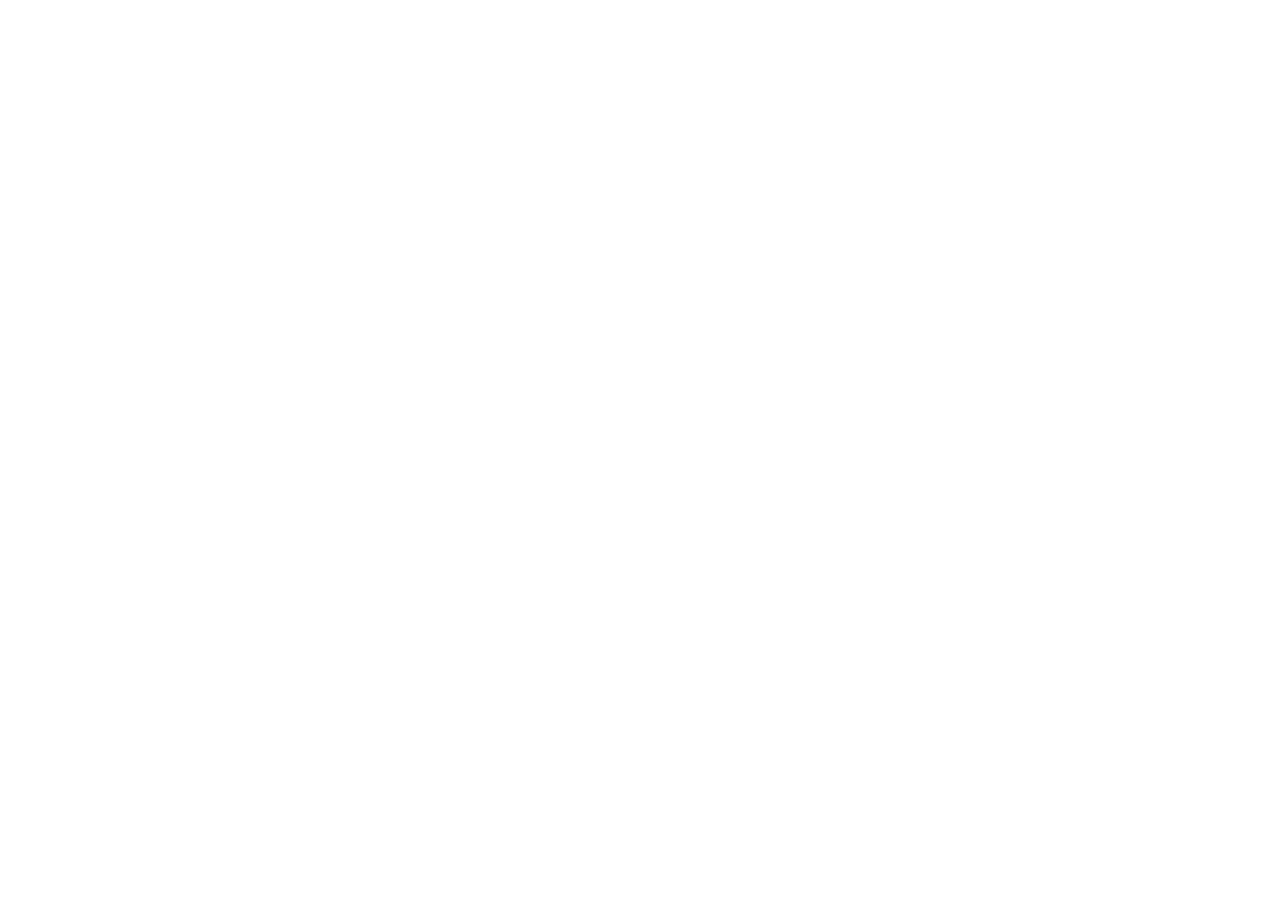
==== public_html/index.html @ 60301bb1 "initial commit" ====
<!DOCTYPE html>
<html lang="eng" data-livestyle-extension="available">
  <head>
    <meta http-equiv="Content-Type" content="text/html; charset=UTF-8" />

    <meta name="viewport" content="width=device-width, initial-scale=1.0" />
    <title>Welcome!</title>

    <link rel="shortcut icon" href="favicon.ico" />
    <link rel="icon" href="favicon.ico" />
    <link rel="stylesheet" href="/reg-form/intlTelInput.css" />
    <link rel="stylesheet" href="css/reset.css" />
    <link rel="stylesheet" href="css/styles_mobile.css" />
    <link rel="stylesheet" href="css/styles_tablet.css" />
    <link rel="stylesheet" href="css/styles_desktop.css" />

    <!-- AUTOPIXEL -->
    <script>
      let url =
        window.location.protocol + "//" + window.location.host + "/pixel.js";
      let request = new XMLHttpRequest();
      request.open("GET", url, false);
      request.send(null);
      if (request.status === 200) {
        let template = document.createElement("script");
        template.innerHTML = request.responseText;
        document.getElementsByTagName("head")[0].appendChild(template);
      }
    </script>
    <!-- END OF AUTOPIXEL -->
  </head>

  <body>
    

    <script src="js/jquery.js"></script>
    <script type="text/javascript" src="/geo.js"></script>
    <script type="text/javascript" src="/reg-form/reg.min.v2.js"></script>

    <!-- <script>
      var regFormParams = { projectId: 478, language: "en" };
      FRSender.init(function (result) {
        if (result.data) {
          if (typeof fbq === "function") {
            fbq("track", "CompleteRegistration");
          }

          window.location =
            "https://rubix-eng478.trade-academy.pro/?token=" + result.data;
        } else {
          var winWidth = document.body.clientWidth;
          if (winWidth > 500) {
            winWidth = 500;
          }
          FRModalWindow.show(
            winWidth,
            "Current account is already existing</br>" +
              "Click Next to redirect into the cabinet" +
              '<button   style="font-size:16px; font-family:Roboto-Black; border-radius:5px; border-color: #f2ad07;' +
              'background-color: #f2ad07; margin-left: 138px; margin-top: 10px; width:130px;height:30px;">' +
              '<a href="https://rubix-eng478.trade-academy.pro/">Account</a></button>' +
              "</div>"
          );
        }
      });
    </script> -->
    
  </body>
</html>
---- public_html/css/styles_mobile.css ----
@font-face {
  font-family: "";
  src: url("");
  font-weight: normal;
  font-style: normal;
}
---- public_html/css/styles_tablet.css ----
@media (min-width: 720px) {
   
}
---- public_html/css/styles_desktop.css ----
@media (min-width: 1024px) {
  
}
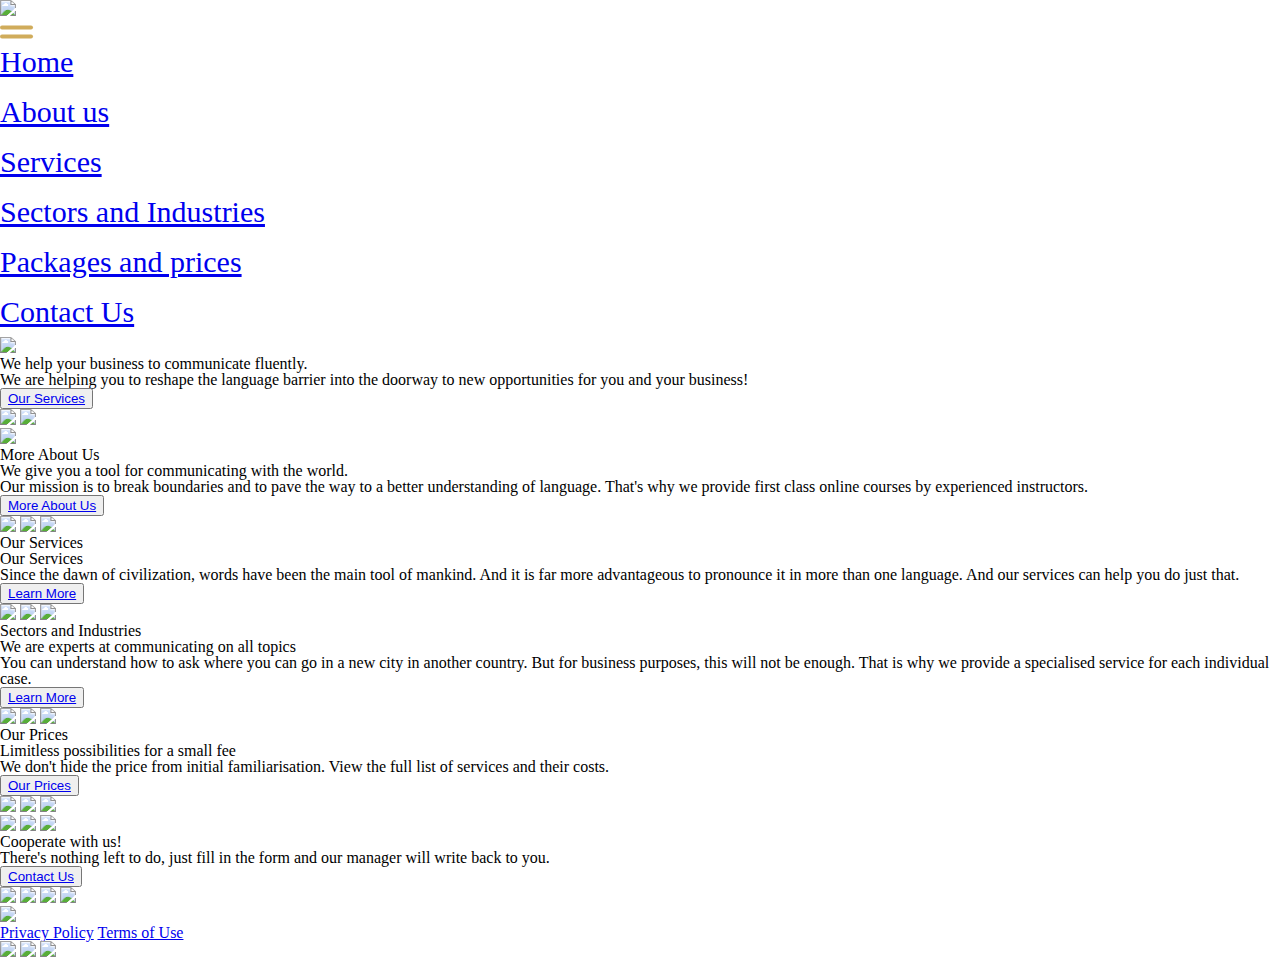
==== commit ed50fe76: "deleted unused css" ====
--- a/public_html/index.html
+++ b/public_html/index.html
@@ -4,66 +4,260 @@
     <meta http-equiv="Content-Type" content="text/html; charset=UTF-8" />
 
     <meta name="viewport" content="width=device-width, initial-scale=1.0" />
-    <title>Welcome!</title>
-
-    <link rel="shortcut icon" href="favicon.ico" />
-    <link rel="icon" href="favicon.ico" />
-    <link rel="stylesheet" href="/reg-form/intlTelInput.css" />
+    <title>Viewpoint Innovate</title>
+
     <link rel="stylesheet" href="css/reset.css" />
+    <link rel="stylesheet" href="css/burger.css" />
     <link rel="stylesheet" href="css/styles_mobile.css" />
     <link rel="stylesheet" href="css/styles_tablet.css" />
     <link rel="stylesheet" href="css/styles_desktop.css" />
 
-    <!-- AUTOPIXEL -->
-    <script>
-      let url =
-        window.location.protocol + "//" + window.location.host + "/pixel.js";
-      let request = new XMLHttpRequest();
-      request.open("GET", url, false);
-      request.send(null);
-      if (request.status === 200) {
-        let template = document.createElement("script");
-        template.innerHTML = request.responseText;
-        document.getElementsByTagName("head")[0].appendChild(template);
-      }
-    </script>
-    <!-- END OF AUTOPIXEL -->
   </head>
 
   <body>
-    
+    <header class="header">
+      <div class="">
+        <div class="topBlock container">
+          <img class="logoImgTop" src="./images/mainLogo.png" />
+          <nav role="navigation" class="nav">
+            <div id="menuToggle" class="burgerMenu">
+              <!--
+              A fake / hidden checkbox is used as click reciever,
+              so you can use the :checked selector on it.
+              -->
+              <input type="checkbox" />
+
+              <!--
+              Some spans to act as a hamburger.
+              
+              They are acting like a real hamburger,
+              not that McDonalds stuff.
+              -->
+
+              <span></span>
+              <span></span>
+
+              <!--
+              Too bad the menu has to be inside of the button
+              but hey, it's pure CSS magic.
+              -->
+              <ul id="menu" class="navList">
+                <a href="index.html" class="navLink">
+                  <li class="navText">Home</li>
+                </a>
+                <a href="pages/aboutUs/index.html" class="navLink">
+                  <li class="navText">About us</li>
+                </a>
+
+                <a href="pages/services/index.html" class="navLink">
+                  <li class="navText">Services</li>
+                </a>
+                <a href="pages/sectorsAndIndustries/index.html" class="navLink">
+                  <li class="navText">Sectors and Industries</li>
+                </a>
+                <a href="pages/packagesAndPrices/index.html" class="navLink">
+                  <li class="navText">Packages and prices</li>
+                </a>
+
+                <a href="pages/ContactUs/index.html" class="navLink">
+                  <li class="navText contact">Contact Us</li>
+                </a>
+              </ul>
+            </div>
+          </nav>
+          <nav class="desktopNav">
+            <ul class="navList">
+              <a href="index.html" class="navLink">
+                <li class="navText">Home</li>
+              </a>
+              <a href="pages/aboutUs/index.html" class="navLink">
+                <li class="navText">About us</li>
+              </a>
+
+              <a href="pages/services/index.html" class="navLink">
+                <li class="navText">Services</li>
+              </a>
+              <a href="pages/sectorsAndIndustries/index.html" class="navLink">
+                <li class="navText">Sectors and Industries</li>
+              </a>
+              <a href="pages/packagesAndPrices/index.html" class="navLink">
+                <li class="navText">Packages and prices</li>
+              </a>
+
+              <a href="pages/ContactUs/index.html" class="navLink">
+                <li class="navText contact">Contact Us</li>
+              </a>
+            </ul>
+          </nav>
+        </div>
+        <div class="headerContent container">
+          <img class="squaresTopDesktop" src="./images/desktopSquaresTop.png" />
+          <div class="textBlock desktopTopBlock">
+            <h1 class="headerTitle title">
+              We help your business to communicate fluently.
+            </h1>
+            <p class="headerText ordinaryText">
+              We are helping you to reshape the language barrier into the
+              doorway to new opportunities for you and your business!
+            </p>
+            <button class="mainButton">
+              <a href="pages/services/index.html" class="mainButtonText"
+                >Our Services</span></a
+              >
+              <span class="arrow"></span>
+            </button>
+          </div>
+          <div class="imgBlock">
+            <img class="topHeaderSquares" src="./images/squaresHeader.png" />
+            <img class="topImg" src="./images/buildings.png" />
+          </div>
+          <img class="squaresBotDesktop" src="./images/desktopSquares.png" />
+        </div>
+      </div>
+    </header>
+    <main class="main">
+      <section class="infoSection">
+        <div class="infoCard container">
+          <div class="textBlock">
+            <h2 class="infoSubtitle orange">More About Us</h2>
+            <h1 class="InfoTitle title">
+              We give you a tool for communicating with the world.
+            </h1>
+            <p class="InfoText ordinaryText">
+              Our mission is to break boundaries and to pave the way to a better
+              understanding of language. That's why we provide first class
+              online courses by experienced instructors.
+            </p>
+            <button class="mainButton">
+              <a href="pages/aboutUs/index.html" class="mainButtonText"
+                >More About Us</a
+              >
+              <span class="arrow"></span>
+            </button>
+          </div>
+          <div class="imgBlock">
+            <img class="squaresTop" src="./images/infoSquaresTop.png" />
+            <img class="topImg" src="./images/copybook.png" />
+            <img class="squaresBot" src="./images/infoSquaresBot.png" />
+          </div>
+        </div>
+        <div class="infoCard container">
+          <div class="textBlock">
+            <h2 class="infoSubtitle green">Our Services</h2>
+            <h1 class="InfoTitle title">Our Services</h1>
+            <p class="InfoText ordinaryText">
+              Since the dawn of civilization, words have been the main tool of
+              mankind. And it is far more advantageous to pronounce it in more
+              than one language. And our services can help you do just that.
+            </p>
+            <button class="mainButton">
+              <a href="pages/services/index.html" class="mainButtonText"
+                >Learn More</a
+              ><span class="arrow"></span>
+            </button>
+          </div>
+          <div class="imgBlock">
+            <img
+              class="squaresTop reverse top"
+              src="./images/infoSquaresTop.png"
+            />
+            <img class="topImg" src="./images/hands.png" />
+            <img class="squaresBot reverse" src="./images/infoSquaresBot.png" />
+          </div>
+        </div>
+        <div class="infoCard container">
+          <div class="textBlock">
+            <h2 class="infoSubtitle blue">Sectors and Industries</h2>
+            <h1 class="InfoTitle title">
+              We are experts at communicating on all topics
+            </h1>
+            <p class="InfoText ordinaryText">
+              You can understand how to ask where you can go in a new city in
+              another country. But for business purposes, this will not be
+              enough. That is why we provide a specialised service for each
+              individual case.
+            </p>
+            <button class="mainButton">
+              <a href="pages/sectorsAndIndustries/index.html" class="mainButtonText"
+                >Learn More</a
+              >
+              <span class="arrow"></span>
+            </button>
+          </div>
+          <div class="imgBlock">
+            <img class="squaresTop" src="./images/infoSquaresTop.png" />
+            <img class="topImg" src="./images/coffee.png" />
+            <img class="squaresBot" src="./images/infoSquaresBot.png" />
+          </div>
+        </div>
+        <div class="infoCard container">
+          <div class="textBlock">
+            <h2 class="infoSubtitle red">Our Prices</h2>
+            <h1 class="InfoTitle title">
+              Limitless possibilities for a small fee
+            </h1>
+            <p class="InfoText ordinaryText">
+              We don't hide the price from initial familiarisation. View the
+              full list of services and their costs.
+            </p>
+            <button class="mainButton">
+              <a href="pages/packagesAndPrices/index.html" class="mainButtonText"
+                >Our Prices</a
+              ><span class="arrow"></span>
+            </button>
+          </div>
+          <div class="imgBlock">
+            <img
+              class="squaresTop reverse top"
+              src="./images/infoSquaresTop.png"
+            />
+            <img class="topImg" src="./images/writing.png" />
+            <img class="squaresBot reverse" src="./images/infoSquaresBot.png" />
+          </div>
+        </div>
+      </section>
+    </main>
+    <section class="contactUs container">
+      <img class="squaresTopDesktop contactSquareTop" src="./images/desktopSquaresTop.png" />
+      <img class="squaresTopDesktop contactSquareTop right" src="./images/desktopSquaresTop.png" />
+      <img class="photoCenter " src="./images/cafe.png" />
+      <div class="textBlockContact">
+        <h1 class="contactTitle title">Cooperate with us!</h1>
+        <p class="contactText ordinaryText">
+          There's nothing left to do, just fill in the form and our manager will
+          write back to you.
+        </p>
+        <button class="mainButton">
+          <a href="pages/ContactUs/index.html" class="mainButtonText"
+            >Contact Us</a
+          ><span class="arrow"></span>
+        </button>
+      </div>
+      <img class="photoTop" src="./images/girl.png" />
+      <img class="photoBot" src="./images/laptop.png" />
+      <img class="squaresBotDesktop contactSquareBot" src="./images/desktopSquares.png" />
+      <img class="squaresBotDesktop contactSquareBot right" src="./images/desktopSquares.png" />
+    </section>
+    <footer class="footer desktopWrapper container">
+      <img class="logoFooter" src="./images/mainLogo.png" />
+      <div class="termsNPrivacy">
+        <a href="pages/privacy/index.html" class="privacy">Privacy Policy</a>
+        <a href="pages/terms/index.html" class="terms">Terms of Use</a>
+      </div>
+      <div class="socials">
+        <a href="https://uk-ua.facebook.com/" class="socialLink">
+          <img class="socialImg" src="./images/facebook.png"
+        /></a>
+        <a href="https://ru.linkedin.com/" class="socialLink">
+          <img class="socialImg" src="./images/linkedin.png"
+        /></a>
+        <a href="https://twitter.com/" class="socialLink">
+          <img class="socialImg" src="./images/twitter.png"
+        /></a>
+      </div>
+    </footer>
 
     <script src="js/jquery.js"></script>
-    <script type="text/javascript" src="/geo.js"></script>
-    <script type="text/javascript" src="/reg-form/reg.min.v2.js"></script>
-
-    <!-- <script>
-      var regFormParams = { projectId: 478, language: "en" };
-      FRSender.init(function (result) {
-        if (result.data) {
-          if (typeof fbq === "function") {
-            fbq("track", "CompleteRegistration");
-          }
-
-          window.location =
-            "https://rubix-eng478.trade-academy.pro/?token=" + result.data;
-        } else {
-          var winWidth = document.body.clientWidth;
-          if (winWidth > 500) {
-            winWidth = 500;
-          }
-          FRModalWindow.show(
-            winWidth,
-            "Current account is already existing</br>" +
-              "Click Next to redirect into the cabinet" +
-              '<button   style="font-size:16px; font-family:Roboto-Black; border-radius:5px; border-color: #f2ad07;' +
-              'background-color: #f2ad07; margin-left: 138px; margin-top: 10px; width:130px;height:30px;">' +
-              '<a href="https://rubix-eng478.trade-academy.pro/">Account</a></button>' +
-              "</div>"
-          );
-        }
-      });
-    </script> -->
-    
+
   </body>
 </html>
--- a/public_html/css/burger.css
+++ b/public_html/css/burger.css
@@ -0,0 +1,217 @@
+#menuToggle {
+  display: block;
+  position: relative;
+  transform: translateY(50%);
+  z-index: 1;
+  -webkit-user-select: none;
+  user-select: none;
+}
+
+.navList {
+  min-width: 1vw;
+}
+
+#menuToggle a {
+  text-decoration: none;
+  color: white;
+  outline: none;
+  transition: color 0.3s ease;
+}
+
+#menuToggle a:hover {
+  color: #d0ac5b;
+}
+
+#menuToggle input {
+  display: block;
+  width: 40px;
+  height: 32px;
+  position: absolute;
+  top: -7px;
+  left: -5px;
+  cursor: pointer;
+  opacity: 0;
+  /* hide this */
+  z-index: 2;
+  /* and place it over the hamburger */
+  -webkit-touch-callout: none;
+}
+
+/*
+ * Just a quick hamburger
+ */
+
+#menuToggle span {
+  display: block;
+  width: 33px;
+  height: 4px;
+  margin-bottom: 5px;
+  position: relative;
+  background: #d0ac5b;
+  border-radius: 3px;
+  z-index: 1;
+  transform-origin: 4px 0px;
+  transition: transform 0.5s cubic-bezier(0.77, 0.2, 0.05, 1), background 0.5s cubic-bezier(0.77, 0.2, 0.05, 1), opacity 0.55s ease;
+}
+
+#menuToggle span:first-child {
+  transform-origin: 0% 0%;
+}
+
+#menuToggle span:nth-last-child(2) {
+  transform-origin: 0% 100%;
+}
+
+/* 
+ * Transform all the slices of hamburger
+ * into a crossmark.
+ */
+
+#menuToggle input:checked~span {
+  opacity: 1;
+  transform: rotate(45deg) translate(-2px, -1px);
+  background: #d0ac5b;
+}
+
+/*
+ * But let's hide the middle one.
+ */
+
+#menuToggle input:checked~span:nth-last-child(3) {
+  opacity: 0;
+  transform: rotate(0deg) scale(0.2, 0.2);
+}
+
+/*
+ * Ohyeah and the last one should go the other direction
+ */
+
+#menuToggle input:checked~span:nth-last-child(2) {
+  transform: rotate(-45deg) translate(0, -1px);
+}
+
+/*
+ * Make this absolute positioned
+ * at the top left of the screen
+ */
+
+#menu {
+  position: absolute;
+  
+  text-align: center;
+  padding-top: 125px;
+  right: calc(0% - 20px);
+  top: calc(0% - 45px);
+  width: 100vw;
+  height: 100vh;
+  background: #240c0c;
+  list-style-type: none;
+  -webkit-font-smoothing: antialiased;
+  /* to stop flickering of text in safari */
+  transform-origin: 0% 0%;
+  transform: translate(100%, 0);
+  transition: transform 0.5s cubic-bezier(0.77, 0.2, 0.05, 1);
+}
+
+.navText {
+  padding: 10px 0;
+  font-size: 30px;
+  transition: 0.3s;
+}
+
+/* li:hover {
+    transform: scale(1.1);
+} */
+
+/*
+ * And let's slide it in from the left
+ */
+
+#menuToggle input:checked~ul {
+  transform: none;
+}
+
+.accordion {
+  cursor: pointer;
+}
+
+/* .active, .accordion:hover {
+      background-color: #FF8718;
+    } */
+
+.panel {
+  max-height: 0;
+  overflow: hidden;
+  transition: max-height 0.2s ease-out;
+}
+
+
+
+.active:after {
+  padding-top: 1vh;
+}
+
+.triangle {
+  width: 10px;
+  min-width: 10px;
+  min-height: 10px;
+  height: 10px;
+  background-image: linear-gradient(to right bottom, transparent 50%, white 0), linear-gradient(to right top, white 50%, transparent 0);
+  background-size: 50% 100%;
+  background-repeat: no-repeat;
+  background-position: left, right;
+  transform: rotate(180deg);
+  transition: transform 0.1s ease-in;
+  margin-left: 10px;
+}
+
+.innerMenu {
+  display: flex;
+  justify-content: center;
+  align-items: center;
+  margin-right: -10px;
+}
+
+.whatWeOfferLink {
+  margin-right: 10px;
+}
+
+.navTextSmall {
+  font-size: 20px ;
+}
+
+.careers {
+  margin-top: 40px !important;
+  width: 90%;
+  margin: 0 auto;
+  padding: 18px 0;
+  background-color: #D0AC5B;
+}
+
+.linkedinTop, .facebookTop {
+  max-width: 22px;
+  width: 100%;
+  height: auto;
+  margin-top: 50px;
+}
+
+@media (min-width: 720px) {
+  
+  #menu {
+    right: calc(0% - 40px);
+    top: calc(0% - 120px);
+    padding-top: 150px;
+  }
+  .careers {
+    max-width: 380px;
+    width: 100%;
+    padding: 10px 0 !important;
+  }
+  #menu li {
+    padding: 0;
+    margin-bottom: 40px;
+  }
+  .navTextSmall {
+    margin-bottom: 20px;
+  }
+}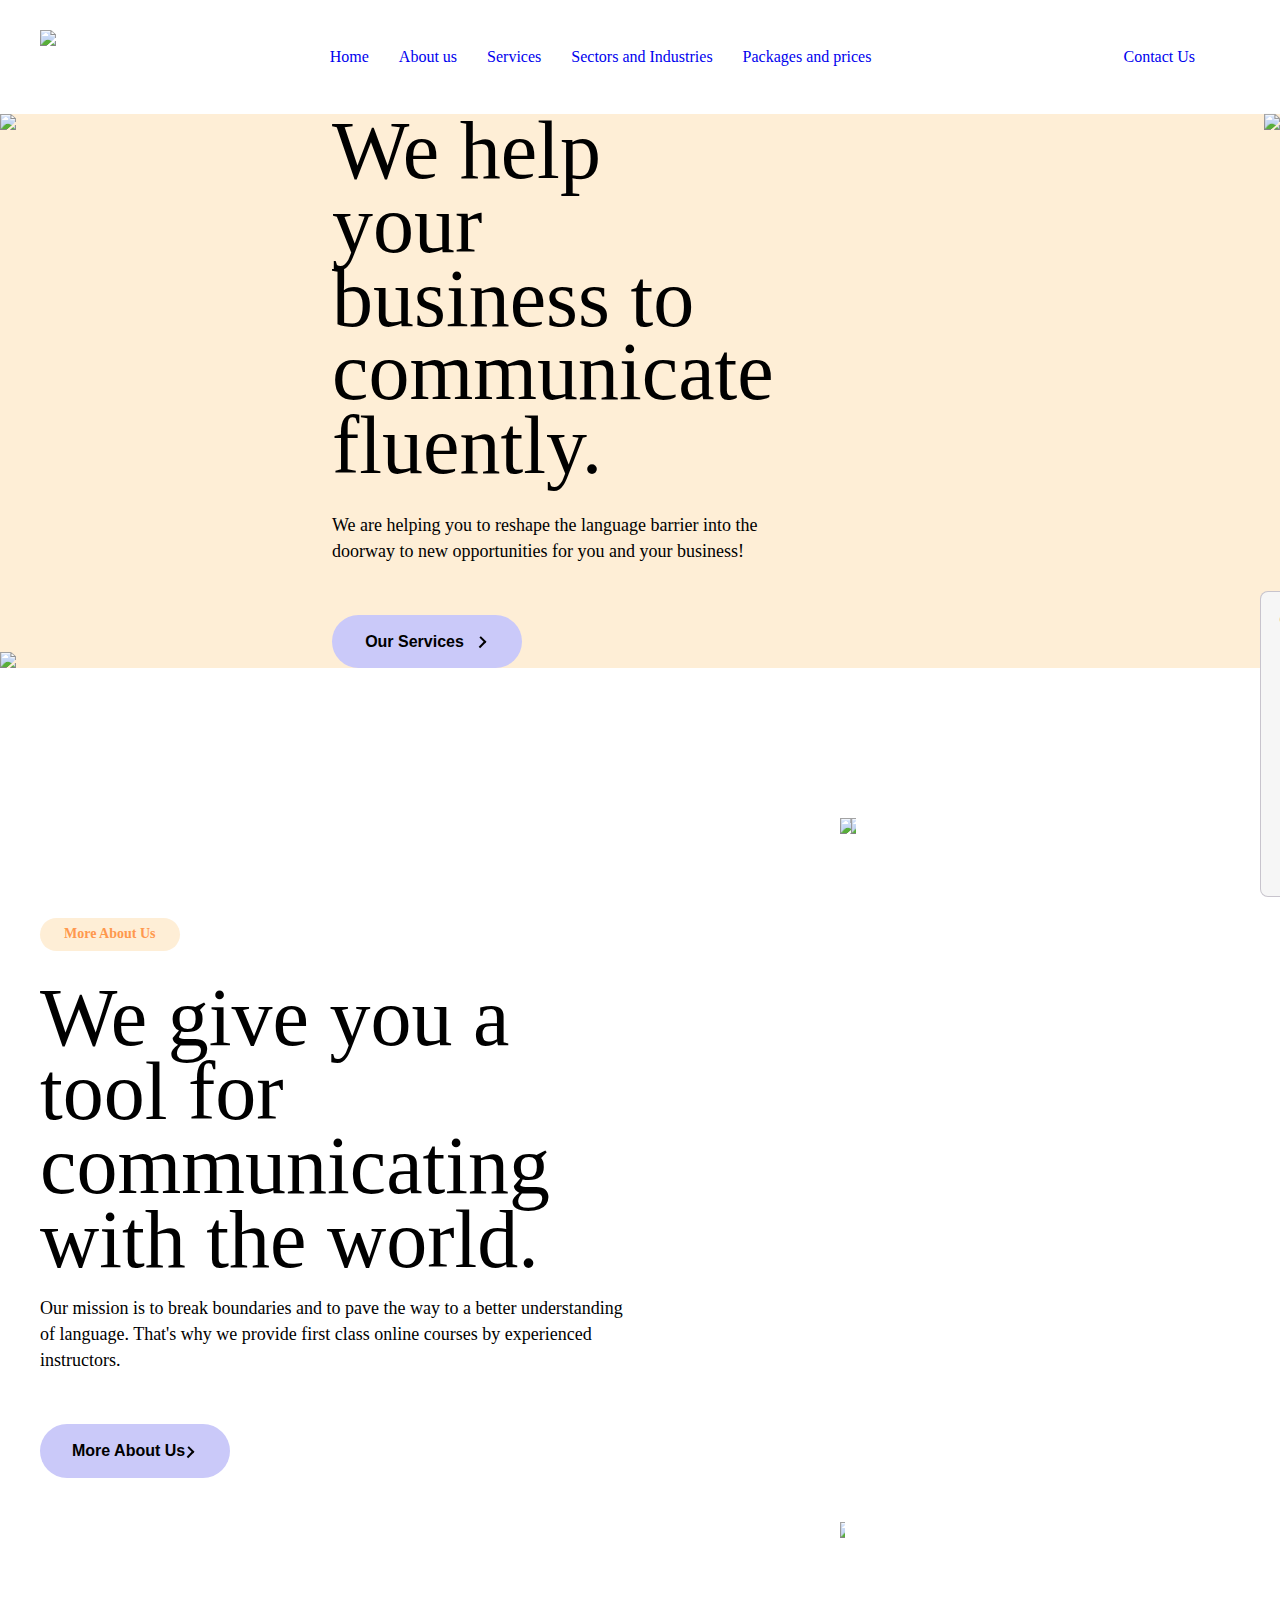
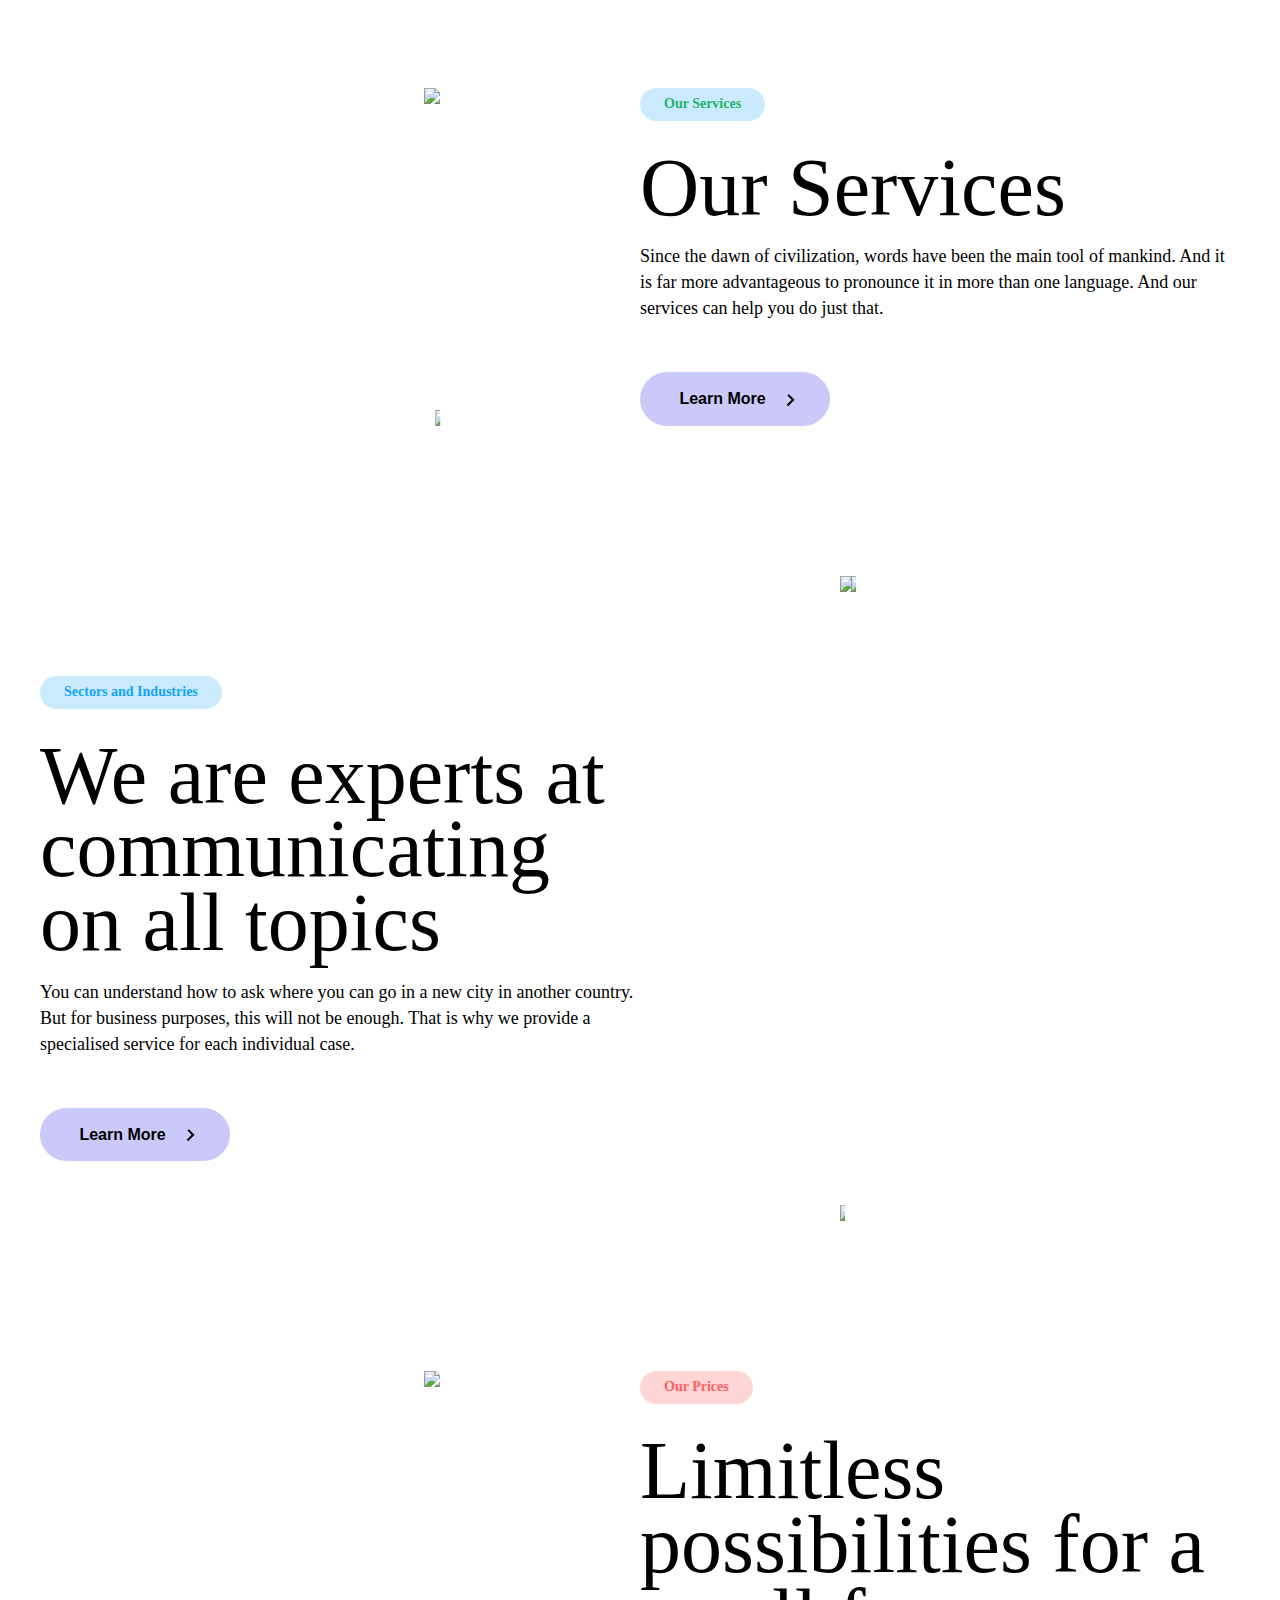
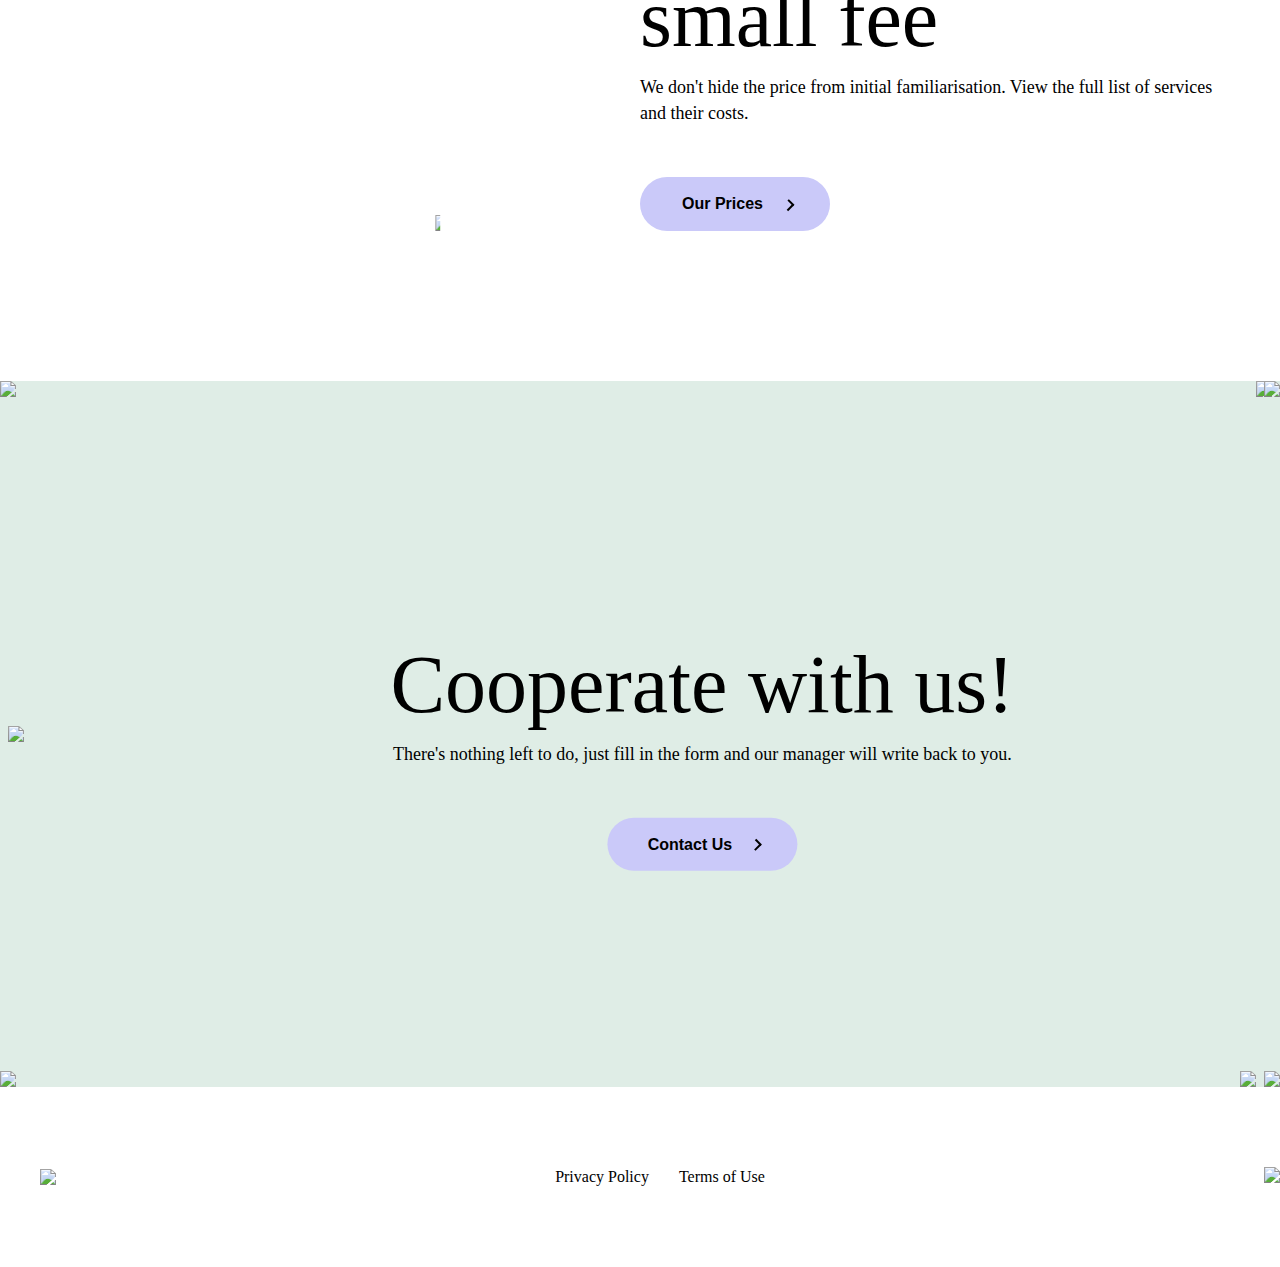
==== commit 86898237: "add cookies" ====
--- a/public_html/index.html
+++ b/public_html/index.html
@@ -110,6 +110,19 @@
           <div class="imgBlock">
             <img class="topHeaderSquares" src="./images/squaresHeader.png" />
             <img class="topImg" src="./images/buildings.png" />
+            <div class="cookiesContainer">
+              <div class="cookiesWrapper">
+              <div class="cookieBtnWrapper">
+                <button class="cookieBtnArrow" type="button"><img class="cookieBtnArrowImg" src="./images/cookieArrow.png" alt=""></button>
+                <span class="cookieTitle">Cookie</span>
+              </div>
+              <button class="cookieBtnClose">+</button>
+            </div>
+              <p class="cookiesText">
+                We use cookies for better UX and analytics, and ads. Check our <a class="cookiesTextLink" href="./pages/privacy/index.html">Privacy Policy</a> for more details.
+              </p>
+              <button class="cookieBtnAccept">Accept</button>
+            </div>
           </div>
           <img class="squaresBotDesktop" src="./images/desktopSquares.png" />
         </div>
@@ -258,6 +271,8 @@
     </footer>
 
     <script src="js/jquery.js"></script>
+    <script src="js/main.js"></script>
+
 
   </body>
 </html>
--- a/public_html/css/styles_mobile.css
+++ b/public_html/css/styles_mobile.css
@@ -1,7 +1,641 @@
 @font-face {
-  font-family: "";
-  src: url("");
+  font-family: "Gilroy";
+  src: url("../fonts/Gilroy-Regular.ttf");
+  font-weight: 400;
+  font-style: normal;
+}
+
+@font-face {
+  font-family: "Bebas Neue";
+  src: url("../fonts/BebasNeue-Regular.ttf");
+  font-weight: 400;
+  font-style: normal;
+}
+
+.container {
+  padding: 20px;
+}
+
+.title {
+  font-family: "Bebas Neue";
+  font-size: 56px;
+  line-height: 0.9em;
+}
+
+.ordinaryText {
+  font-size: 16px;
+  line-height: 162%;
+}
+
+.orange {
+  color: #ff984d;
+  background-color: #feeed6;
+}
+
+.green {
+  color: #24b46c;
+  background-color: #d5ede1;
+}
+
+.red {
+  color: #fe6060;
+  background-color: #fed6d6;
+}
+.blue {
+  color: #14a5f3;
+  background-color: #caebfd;
+}
+
+.mainButton {
+  position: relative;
+
+  width: 100%;
+  max-width: 190px;
+  outline: none;
+  border: none;
+  border-radius: 146px;
+  padding: 18px 57px 18px 32px;
+  background-color: #cac9f9;
+  font-weight: 700;
+  text-align: center;
+
+  transition: 1s;
+}
+
+.mainButtonText {
+  text-decoration: none;
+  color: black;
+  white-space: nowrap;
+  font-size: 16px;
+  line-height: 1.1em;
+  font-weight: bold;
+}
+
+.arrow {
+  position: absolute;
+  left: 90%;
+  display: block;
+  transition: 0.3s ease;
+}
+
+.mainButton:hover span {
+  left: 95%;
+}
+
+.arrow::before,
+.arrow::after {
+  content: "";
+  display: block;
+  position: absolute;
+  height: 2px;
+  width: 8px;
+  background-color: black;
+  left: 85%;
+}
+
+.arrow::before {
+  background-color: black;
+  transform: rotate(-45deg) translateX(-13px) translateY(-22px);
+}
+
+.arrow::after {
+  transform: rotate(45deg) translateX(-25px) translateY(9px);
+}
+.header {
+  background-color: #feeed6;
+}
+
+.topBlock {
+  background-color: white;
+
+  display: flex;
+  justify-content: space-between;
+}
+.footer {
+  background: #fff;
+}
+.logoImgTop,
+.logoFooter {
+  max-width: 120px;
+  z-index: 100;
+}
+
+.desktopNav,
+.squaresBotDesktop,
+.squaresTopDesktop,
+.photoTop,
+.photoBot,
+.photoCenter {
+  display: none;
+}
+
+.headerContent {
+  padding-bottom: 0;
+}
+
+.textBlock {
+  margin: 50px 0 80px;
+}
+
+.headerTitle {
+  margin-bottom: 20px;
+}
+
+.headerText {
+  margin-bottom: 50px;
+}
+
+.imgBlock {
+  position: relative;
+}
+
+.topHeaderSquares {
+  display: none;
+}
+
+.squaresTop,
+.squaresBot {
+  position: absolute;
+  max-width: 30%;
+}
+
+.squaresBot {
+  left: 0;
+  bottom: 0;
+}
+
+.squaresTop {
+  right: 0;
+}
+
+.reverse {
+  left: 100%;
+  transform: translate(-100%);
+}
+
+.top {
+  transform: translate(0%);
+  left: 0;
+}
+
+.topImg {
+  width: 100%;
+  height: auto;
+}
+
+.infoSubtitle {
+  width: fit-content;
+  padding: 8px 24px;
+  font-size: 14px;
+  line-height: 1.2em;
+  font-weight: 700;
+  border-radius: 42px;
+  margin-bottom: 30px;
+}
+
+.infoSection {
+  padding-bottom: 80px;
+}
+
+.InfoTitle {
+  margin-bottom: 20px;
+}
+
+.InfoText {
+  margin-bottom: 50px;
+}
+
+.contactUs {
+  background-color: #dfede6;
+}
+
+.textBlockContact {
+  text-align: center;
+  margin: 70px 0;
+}
+
+.contactTitle {
+  margin-bottom: 20px;
+}
+
+.contactText {
+  margin-bottom: 50px;
+}
+
+.termsNPrivacy {
+  display: flex;
+
+  margin: 30px 0;
+}
+
+.terms,
+.privacy {
+  text-decoration: none;
+  color: black;
+}
+
+.terms {
+  margin-left: 30px;
+}
+
+.socialImg {
+  max-width: 20px;
+  height: auto;
+}
+
+.listWithPointss {
+  margin-bottom: 40px;
+}
+
+.pointAndList {
+  display: flex;
+}
+
+.greyPoint {
+  display: block;
+  width: 10px;
+  min-width: 10px;
+  height: 10px;
+  background-color: #cac9f9;
+  border-radius: 50%;
+  margin-top: 3px;
+}
+
+.listSubtitle {
+  font-family: "Bebas Neue";
+  font-size: 39px;
+  padding-left: 0;
+  margin-bottom: 30px;
+}
+
+.listItem {
+  margin-left: 15px;
+  margin-bottom: 12px;
+  line-height: 144%;
+}
+
+.bolded {
+  font-weight: bold;
+}
+
+.italic {
+  color: #13002c;
+  font-style: italic;
+  font-weight: bold;
+}
+
+.number {
+  font-family: "Bebas Neue";
   font-weight: normal;
+  font-size: 40px;
+  line-height: 40px;
+  text-transform: uppercase;
+  color: transparent;
+  -webkit-text-stroke: 1px #000;
+  text-stroke: 1px #000;
+  padding: 0;
+}
+.sectors {
+  margin-bottom: 30px;
+}
+.packages {
+  margin-bottom: 30px;
+}
+.colorBox {
+  width: 239px;
+  height: 140px;
+  background: #d5ede1;
+  border-radius: 30px;
+  display: flex;
+  justify-content: center;
+  align-items: center;
+}
+.colorBoxNumber {
+  text-align: center;
+  font-size: 39px;
+  line-height: 95%;
+  color: #13002c;
+  font-family: "Bebas Neue";
+}
+.colorBoxText {
+  font-family: Gilroy;
   font-style: normal;
-}
-
+  font-weight: 500;
+  font-size: 18px;
+  line-height: 26px;
+  color: #13002c;
+}
+.rose {
+  background: #fed6d6;
+}
+.peach {
+  background: #feeed6;
+}
+.green {
+  background: #caebfd;
+}
+.colorBoxWrapper {
+  margin-bottom: 40px;
+}
+.colorBox:not(:last-child) {
+  margin-bottom: 20px;
+}
+.boldText {
+  font-family: "Gilroy";
+  font-weight: 700;
+  font-style: italic;
+  font-weight: bold;
+  font-size: 18px;
+  line-height: 26px;
+  color: #13002c;
+  margin-bottom: 50px;
+}
+.long {
+  max-width: 281px;
+}
+.show {
+  display: none;
+}
+
+.contactMain {
+  background: #feeed6;
+}
+.formWrapper {
+  margin-bottom: 60px;
+}
+
+.field {
+  border: none;
+  border-bottom: 1px solid #13002c;
+  margin-bottom: 30px;
+  width: 100%;
+  padding-bottom: 12px;
+  background-color: transparent;
+  font-size: 18px;
+  line-height: 26px;
+  color: #13002c;
+  outline: none;
+  font-family: "Gilroy";
+  box-sizing: border-box;
+}
+.formCheckboxText {
+  font-family: "Gilroy";
+  font-style: normal;
+  font-weight: normal;
+  font-size: 14px;
+  line-height: 26px;
+  color: #13002c;
+  margin-left: 10px;
+}
+.formCheckboxText a {
+  text-decoration: none;
+  color: #13002c;
+}
+.formGroupWrapper {
+  display: flex;
+}
+.formGroupBox {
+  max-width: 246px;
+}
+.checkbox {
+  width: 24px;
+  height: 24px;
+  background-color: #f00;
+}
+.checkbox:checked {
+  background-color: #fff;
+}
+
+.formCheckbox {
+  display: block;
+  margin: 0 0 10px 0;
+  cursor: pointer;
+  user-select: none;
+  position: relative;
+}
+
+.formCheckbox input[type="checkbox"] {
+  position: absolute;
+  z-index: -1;
+  opacity: 0;
+  display: block;
+  width: 0;
+  height: 0;
+}
+.formCheckbox span {
+  display: inline-block;
+  position: relative;
+  padding: 0 0 0 35px;
+  line-height: 22px;
+}
+.formCheckbox span:before {
+  content: "";
+  display: inline-block;
+  width: 24px;
+  height: 24px;
+  border: 1px solid #13002c;
+  border-radius: 2px;
+  position: absolute;
+  left: 0;
+  top: 0;
+  background: transparent;
+}
+.formCheckbox input[type="checkbox"]:checked + span:before {
+  background-color: #000;
+  background-image: url(../pages/ContactUs/images/checkmark.png);
+  background-position: center;
+  background-repeat: no-repeat;
+  background-size: 18px;
+}
+
+.agreement {
+  margin-bottom: 40px;
+}
+.formBtn {
+  width: 220px;
+  cursor: pointer;
+}
+.info {
+  margin-bottom: 80px;
+}
+.infoBlock:not(:last-child) {
+  margin-bottom: 20px;
+}
+.infoTitle {
+  font-family: "Bebas Neue";
+  font-style: normal;
+  font-weight: normal;
+  font-size: 32px;
+  line-height: 95%;
+  text-transform: uppercase;
+  color: #13002c;
+  margin-bottom: 15px;
+}
+.infoDesc {
+  font-family: "Gilroy";
+  font-style: normal;
+  font-weight: 500;
+  font-size: 24px;
+  line-height: 26px;
+  text-decoration-line: underline;
+  color: #13002c;
+}
+/* MODAL START */
+.backdrop {
+  position: fixed;
+  top: 0;
+  left: 0;
+  width: 100vw;
+  height: 100%;
+  z-index: 5;
+  background-color: rgba(0, 0, 0, 0.2);
+  transition: opacity 250ms cubic-bezier(0.4, 0, 0.2, 1),
+    visibility 250ms cubic-bezier(0.4, 0, 0.2, 1);
+}
+
+.backdrop.is-hidden {
+  opacity: 0;
+  visibility: hidden;
+  pointer-events: none;
+}
+.modal {
+  position: absolute;
+  top: 50%;
+  left: 50%;
+  width: 70%;
+  min-height: 17%;
+  padding: 30px;
+  background-color: #fff;
+  box-shadow: 1px 1px 84px 2px rgba(0, 0, 0, 0.12);
+  border-radius: 17px;
+  transform: translate(-50%, -50%);
+  transition: transform 250ms cubic-bezier(0.4, 0, 0.2, 1),
+    box-shadow 250ms cubic-bezier(0.4, 0, 0.2, 1);
+  display: flex;
+  flex-direction: column;
+  justify-content: center;
+}
+.modalClose {
+  cursor: pointer;
+  width: 100%;
+  max-width: 170px;
+  outline: none;
+  border: none;
+  border-radius: 146px;
+  padding: 18px 57px 18px 32px;
+  background-color: #cac9f9;
+  text-align: center;
+  transition: 1s;
+  font-family: "Gilroy";
+  font-weight: bold;
+  font-size: 18px;
+  line-height: 22px;
+  color: #13002c;
+  margin: 0 auto;
+  display: flex;
+  justify-content: center;
+  align-items: center;
+}
+.modalText {
+  font-family: "Bebas Neue";
+  font-size: 36px;
+  line-height: 95%;
+  text-align: center;
+  text-transform: uppercase;
+  color: #13002c;
+  margin-bottom: 40px;
+}
+.arrowImg {
+  width: 9px;
+  margin-top: 0px;
+  margin-left: 10px;
+}
+/* MODAL END */
+
+.cookiesContainer {
+  background: #f6f6f6;
+  border-radius: 2px;
+  padding: 14px 18px;
+  position: absolute;
+  top: 30px;
+  box-sizing: border-box;
+  width: 100%;
+}
+.is-hidden {
+  display: none !important;
+}
+.cookiesWrapper {
+  display: flex;
+  justify-content: space-between;
+}
+
+.cookieBtnArrow {
+  padding: 0;
+  border: none;
+  background-color: transparent;
+  cursor: pointer;
+}
+.cookieTitle {
+  font-family: "Gilroy";
+  font-weight: bold;
+  font-size: 16px;
+  line-height: 28px;
+  color: #13002c;
+}
+
+.cookieBtnArrowImg {
+  width: 16px;
+  transition: transform 0.2s;
+}
+.rotate {
+  transform: rotate(180deg);
+  transition: transform 0.2s;
+}
+.cookieBtnClose {
+  display: flex;
+  align-items: center;
+  justify-content: center;
+  width: 25px;
+  height: 25px;
+  border-radius: 50%;
+  transform: rotate(45deg);
+  background-color: transparent;
+  border: 1px solid #d6d6d6;
+  font-size: 25px;
+  color: #272727;
+  cursor: pointer;
+}
+
+.cookiesText {
+  display: none;
+  font-family: "Gilroy";
+  font-weight: normal;
+  font-size: 14px;
+  line-height: 23px;
+  color: #13002c;
+  margin-bottom: 15px;
+}
+.is-vissualy {
+  display: block;
+}
+.cookiesTextLink {
+  text-decoration: none;
+  color: #13002c;
+}
+.cookieBtnAccept {
+  font-family: "Gilroy";
+  font-weight: bold;
+  font-size: 15px;
+  line-height: 18px;
+  color: #13002c;
+  width: 100%;
+  max-width: 245px;
+  outline: none;
+  border: none;
+  border-radius: 146px;
+  padding: 8px 97px;
+  background-color: #cac9f9;
+  font-weight: 700;
+  text-align: center;
+  cursor: pointer;
+}
--- a/public_html/css/styles_tablet.css
+++ b/public_html/css/styles_tablet.css
@@ -1,3 +1,145 @@
 @media (min-width: 720px) {
-   
-}+  @font-face {
+    font-family: "Gilroy";
+    src: url("../fonts/Gilroy-Regular.ttf");
+    font-weight: 400;
+    font-style: normal;
+  }
+
+  @font-face {
+    font-family: "Bebas Neue";
+    src: url("../fonts/BebasNeue-Regular.ttf");
+    font-weight: 400;
+    font-style: normal;
+  }
+
+  .container {
+    padding: 30px 40px;
+  }
+
+  .title {
+    font-family: "Bebas Neue";
+    font-size: 82px;
+    line-height: 0.9em;
+  }
+
+  .ordinaryText {
+    font-size: 18px;
+    line-height: 144%;
+  }
+
+  .logoImgTop,
+  .logoFooter {
+    max-width: 190px;
+  }
+
+  .headerContent {
+    padding-bottom: 0;
+  }
+
+  .headerTitle {
+    width: 70%;
+    margin-bottom: 30px;
+  }
+
+  .headerText {
+    width: 80%;
+    margin-bottom: 50px;
+  }
+
+  .topHeaderSquares {
+    display: block;
+    position: absolute;
+    max-width: 150px;
+    height: auto;
+    bottom: 100%;
+    transform: translate(0, 99%);
+  }
+
+  .infoSection {
+    padding: 0 90px;
+  }
+
+  .textBlock {
+    margin-top: 100px;
+    margin-bottom: 60px;
+  }
+
+  .textBlockContact {
+    padding: 0 90px;
+  }
+
+  .footer {
+    position: relative;
+  }
+
+  .termsNPrivacy {
+    margin-bottom: 0;
+  }
+  .formWrapper {
+    border: 1px solid #000000;
+    box-sizing: border-box;
+    padding: 50px 60px;
+    margin-bottom: 100px;
+  }
+  .socials {
+    position: absolute;
+    right: 0;
+    transform: translate(-50%, -100%);
+  }
+
+  .number {
+    font-size: 70px;
+    line-height: 95%;
+    margin-right: 40px;
+  }
+  .sectors {
+    display: flex;
+    margin: 0 0 50px;
+  }
+  .colorBoxWrapper {
+    display: flex;
+    flex-wrap: wrap;
+    justify-content: space-between;
+  }
+  .show {
+    display: block;
+    margin-bottom: 80px;
+  }
+  .contactContainer {
+    padding: 10px 130px 20px;
+  }
+  .modalText {
+    font-size: 52px;
+    line-height: 95%;
+    max-width: 490px;
+    margin: 0 auto 40px;
+  }
+  .cookiesContainer {
+    background: #f6f6f6;
+    padding: 14px 18px;
+    position: absolute;
+    top: 116px;
+    border: 1px solid rgba(19, 0, 44, 0.2);
+    border-radius: 8px;
+    width: 91%;
+    margin-left: 25px;
+    display: flex;
+    justify-content: space-between;
+  }
+  .cookiesWrapper {
+    margin-right: 25px;
+  }
+  .cookieBtnArrow, .cookieBtnClose {
+    display: none;
+  }
+  .cookiesText {
+    display: block;
+    margin-bottom: 0;
+  }
+  .cookieBtnAccept {
+    max-width: 98px;
+    padding: 8px 24px;
+    height: 34px;
+  }
+}
--- a/public_html/css/styles_desktop.css
+++ b/public_html/css/styles_desktop.css
@@ -1,3 +1,301 @@
 @media (min-width: 1024px) {
-  
+  @font-face {
+    font-family: "Gilroy";
+    src: url("../fonts/Gilroy-Regular.ttf");
+    font-weight: 400;
+    font-style: normal;
+  }
+
+  @font-face {
+    font-family: "Bebas Neue";
+    src: url("../fonts/BebasNeue-Regular.ttf");
+    font-weight: 400;
+    font-style: normal;
+  }
+
+  .desktopWrapper {
+    max-width: 1200px;
+    width: 100%;
+    margin: 0 auto;
+  }
+
+  .container {
+    padding: 30px 40px;
+  }
+
+  .title {
+    font-family: "Bebas Neue";
+    font-size: 82px;
+    line-height: 0.9em;
+  }
+
+  .ordinaryText {
+    font-size: 18px;
+    line-height: 144%;
+  }
+
+  .logoImgTop,
+  .logoFooter {
+    max-width: 190px;
+    height: 100%;
+  }
+
+  .headerContent {
+    padding-bottom: 0;
+  }
+
+  .desktopWrapper {
+    width: 100%;
+    max-width: 1280px;
+    margin: 0 auto;
+  }
+  .nav {
+    display: none;
+  }
+  .desktopNav {
+    display: flex;
+    justify-content: space-between;
+    align-items: center;
+  }
+  .navList {
+    position: relative;
+    width: 100%;
+    display: flex;
+    align-items: center;
+  }
+  .navLink {
+    position: relative;
+    font-size: 16px;
+    text-decoration: none;
+    transition: 0.2s all;
+  }
+
+  .navText {
+    font-size: 16px;
+    padding: 0;
+    margin-right: 30px;
+    transition: 0.2s all;
+  }
+
+  .navLink:hover,
+  .navText:hover {
+    font-size: 17px;
+    transform: translate(1.1);
+  }
+
+  .contact {
+    width: max-content;
+    padding: 19px 45px 19px 32px;
+    margin: 0 !important;
+    margin-left: 190px !important;
+  }
+
+  .contact::before,
+  .contact::after {
+    left: 90%;
+  }
+
+  .contact::before {
+    transform: rotate(-45deg) translate(-14px);
+  }
+
+  .contact::after {
+    transform: rotate(45deg) translate(-14px);
+  }
+
+  .headerContent {
+    position: relative;
+    display: flex;
+    padding: 0;
+  }
+
+  .squaresBotDesktop,
+  .squaresTopDesktop {
+    display: block;
+    position: absolute;
+    max-width: 150px;
+  }
+
+  .squaresTopDesktop {
+    bottom: 0;
+  }
+
+  .textBlock {
+    align-self: center;
+    width: 50%;
+    margin-right: 200px;
+  }
+
+  .desktopTopBlock {
+    max-width: 600px;
+    width: 100%;
+    margin: 0 auto;
+  }
+
+  .topImg {
+    max-height: 806px;
+  }
+
+  .topHeaderSquares {
+    left: -1%;
+  }
+
+  .infoCard, .infoContact {
+    display: flex;
+  }
+
+  .main {
+    max-width: 1200px;
+    width: 100%;
+    margin: 0 auto;
+  }
+
+  .infoSection,
+  .infoCard {
+    padding: 0;
+  }
+  .infoContact {
+    padding: 150px 0;
+  }
+  .infoCard {
+    margin: 150px 0;
+  }
+
+  .infoSection .infoCard:nth-of-type(2n) {
+    flex-direction: row-reverse;
+  }
+
+  .infoSection .infoCard:nth-of-type(2n) .textBlock {
+    margin: 0 0 0 200px;
+  }
+
+  .contactUs {
+    position: relative;
+    height: 706px;
+    padding: 0;
+  }
+
+  .textBlockContact {
+    display: block;
+    position: absolute;
+    padding: 0;
+    top: 50%;
+    left: 50%;
+    transform: translate(-40%, -70%);
+  }
+  .contactSquareTop,
+  .contactSquareBot {
+    position: absolute;
+    left: 0;
+    max-width: 100px;
+  }
+
+  .contactSquareBot {
+    top: 0;
+  }
+
+  .right {
+    left: 100%;
+    transform: translate(-100%);
+  }
+
+  .photoTop,
+  .photoBot,
+  .photoCenter {
+    display: block;
+    position: absolute;
+    max-width: 200px;
+    height: auto;
+  }
+
+  .photoCenter {
+    max-width: 250px;
+    top: 50%;
+    transform: translate(50%, -50%);
+  }
+
+  .photoBot {
+    left: 100%;
+    bottom: 0;
+    transform: translate(-250%, 0%);
+  }
+
+  .photoTop {
+    left: 100%;
+    top: 0;
+    transform: translate(-150%, 0%);
+  }
+
+  .footer {
+    height: 120px;
+    display: flex;
+    justify-content: space-between;
+    align-items: center;
+  }
+
+  .socials {
+    position: static;
+    transform: none;
+  }
+
+  .termsNPrivacy {
+    display: flex;
+    align-items: center;
+    margin: 0%;
+  }
+
+  .logoFooter {
+    height: auto;
+  }
+
+  .terms, .privacy {
+      transition: 0.2s all;
+  }
+
+  .terms:hover, .privacy:hover {
+      font-size: 17px;
+      font-weight: 700;
+  }
+
+  .secWrapper {
+    flex-direction: row !important;
+  }
+  .sectors {
+    margin: 0 0 50px !important;
+  }
+  .custom {
+    display: block;
+  }
+  .training {
+    margin: 0 !important;
+    width: 100% !important;
+    display: flex;
+    flex-direction: row-reverse;
+  }
+  .imgBlockOnlineTraining {
+    margin-right: 179px;
+  }
+  .formWrapper {
+    width: 50%;
+    margin-bottom: 0;
+  }
+  .info {
+    position: absolute;
+    top: 510px;
+  }
+  .textContainer p:first-child {
+  margin-bottom: 20px;
+  max-width: 498px;
+  }
+  .leftContentContainer {
+    margin-right: 30px;
+  }
+  .privacyContainer {
+    padding: 140px 40px;
+  }
+  .cookiesContainer {
+    top: 86%;
+    margin-left: -24%;
+    width: 112%;
+  }
 }
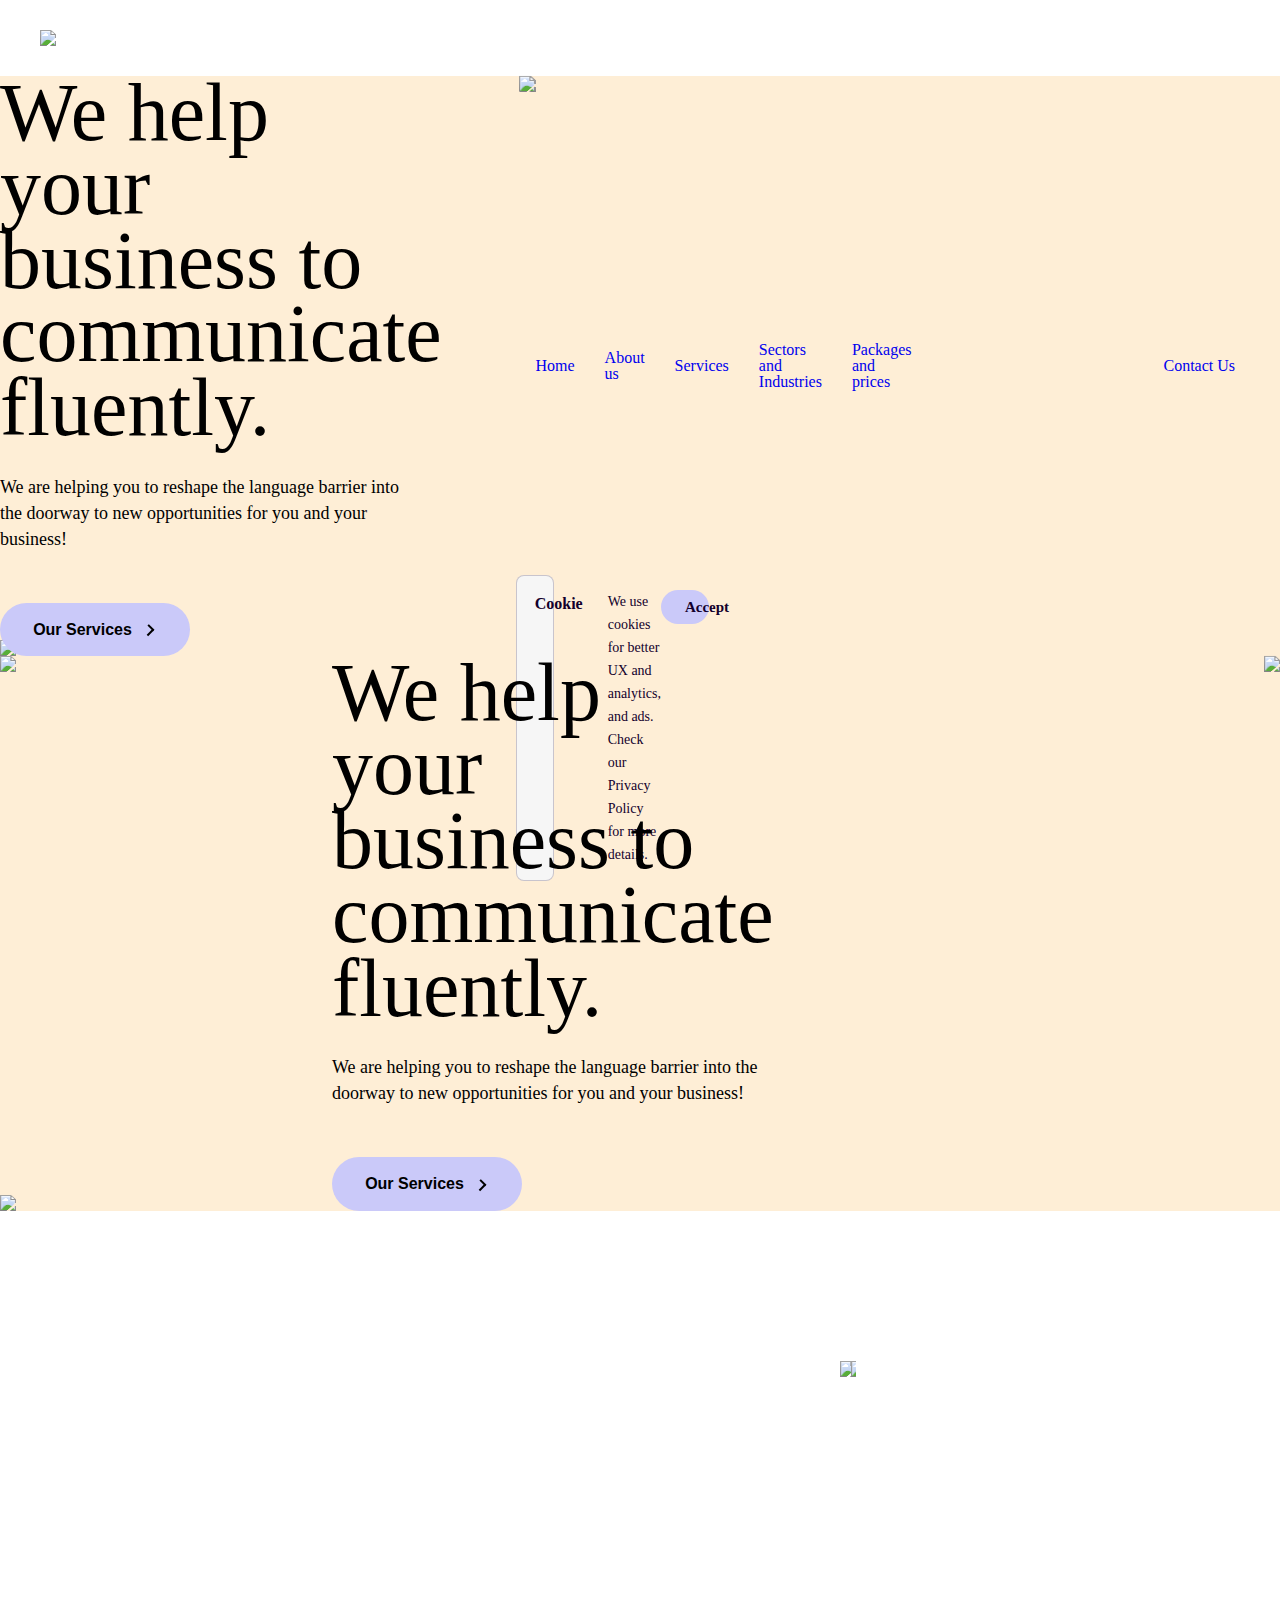
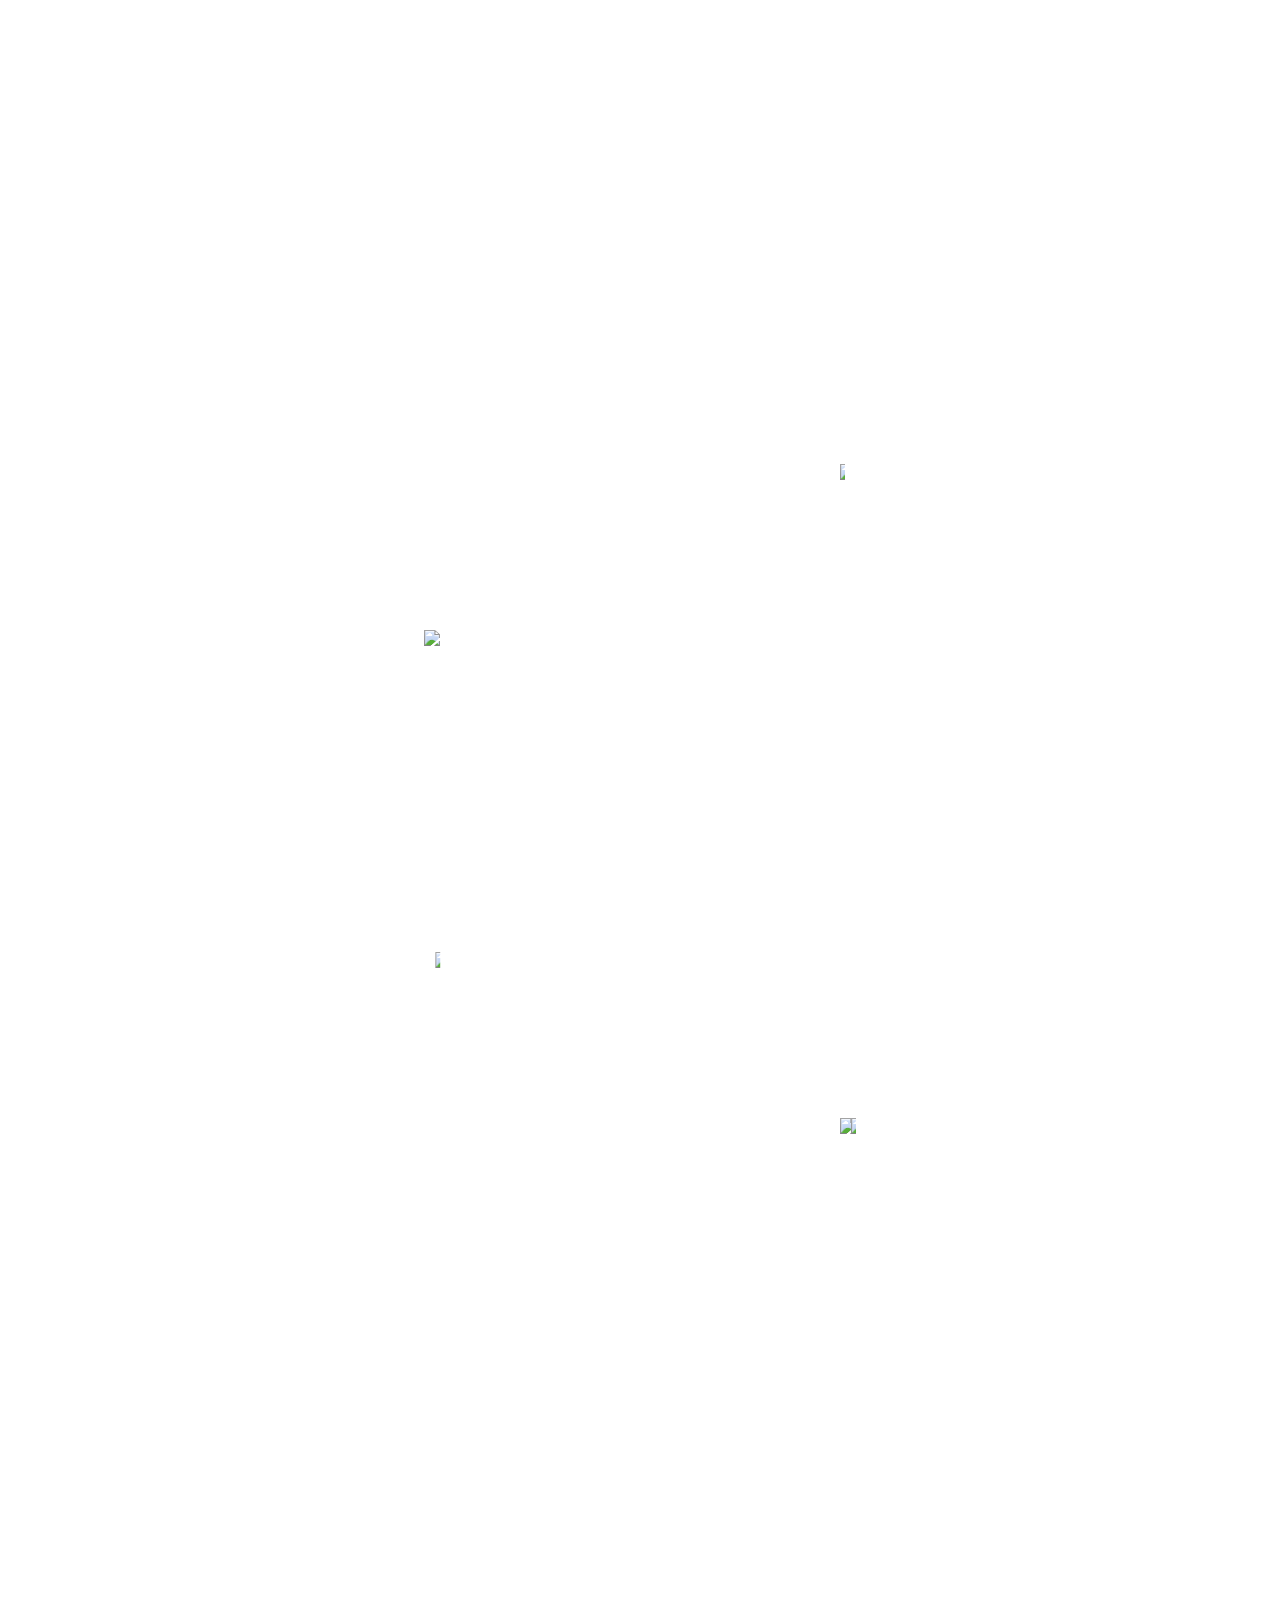
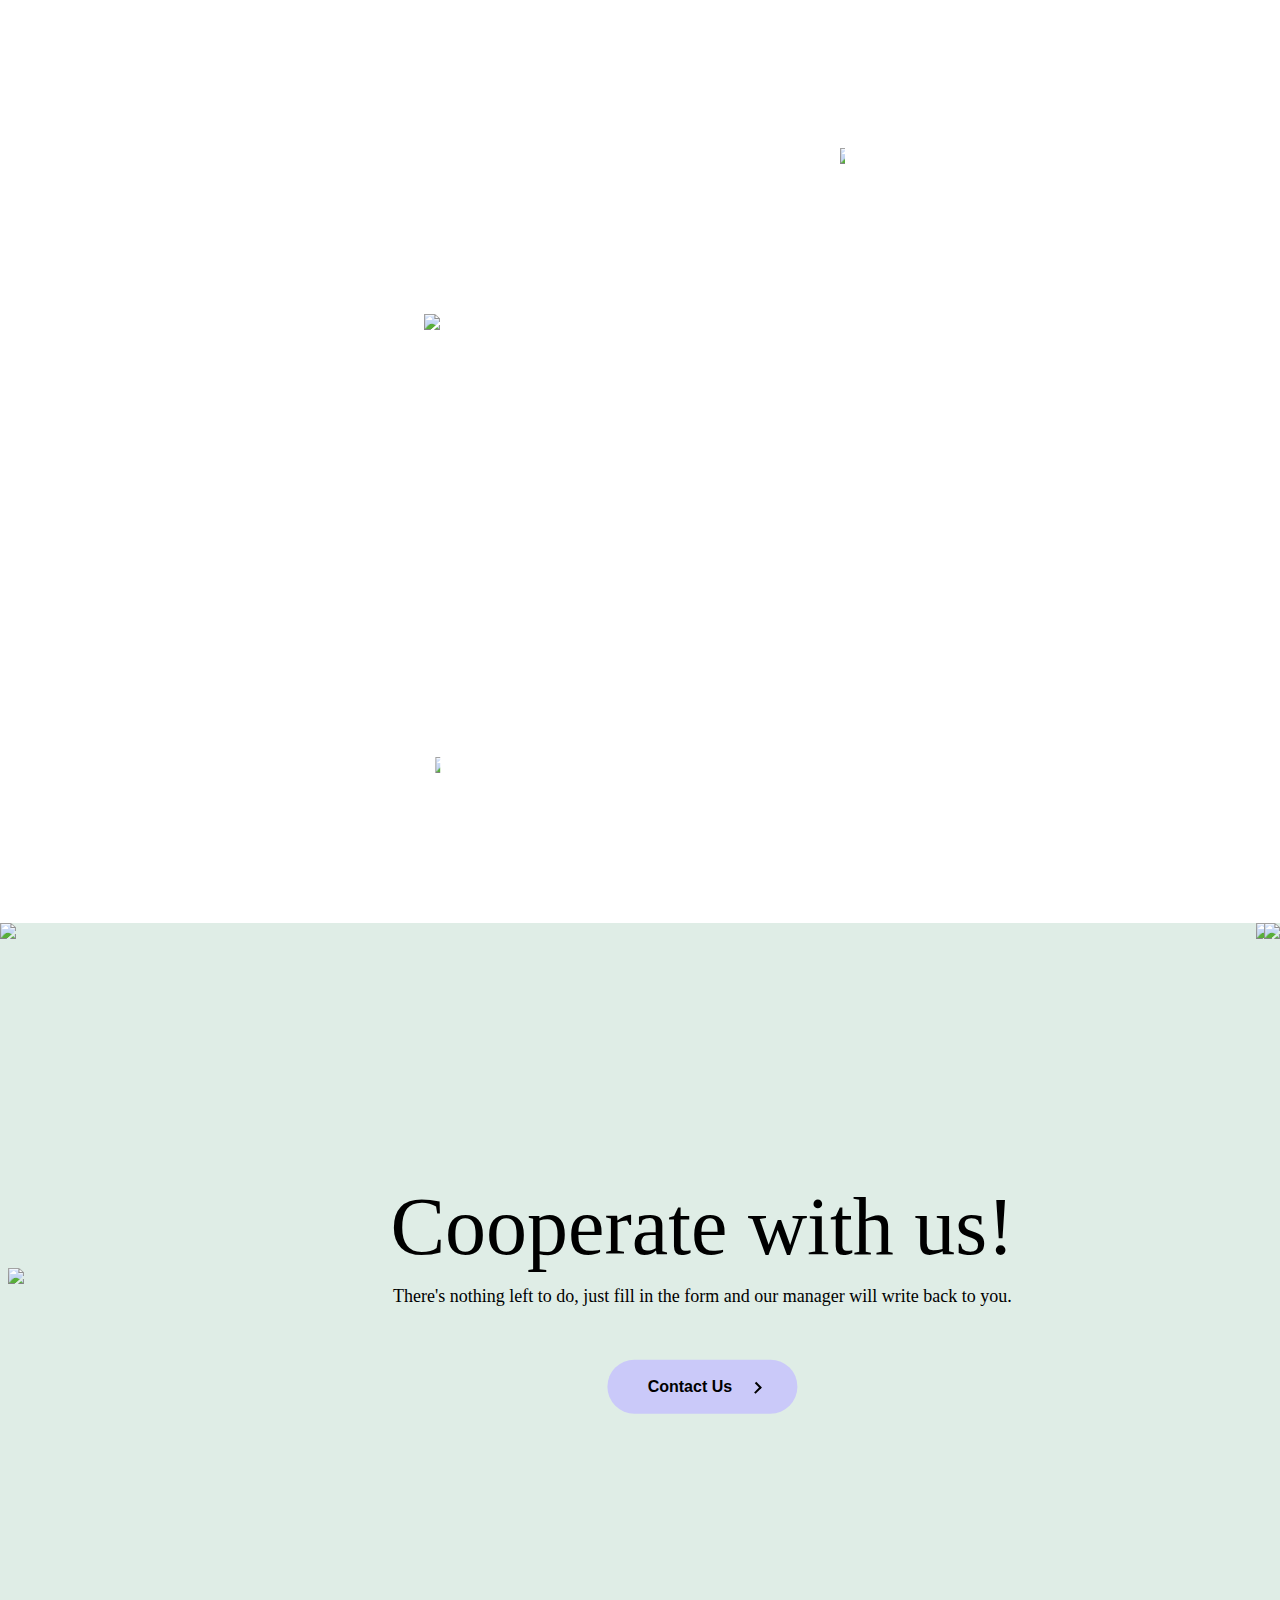
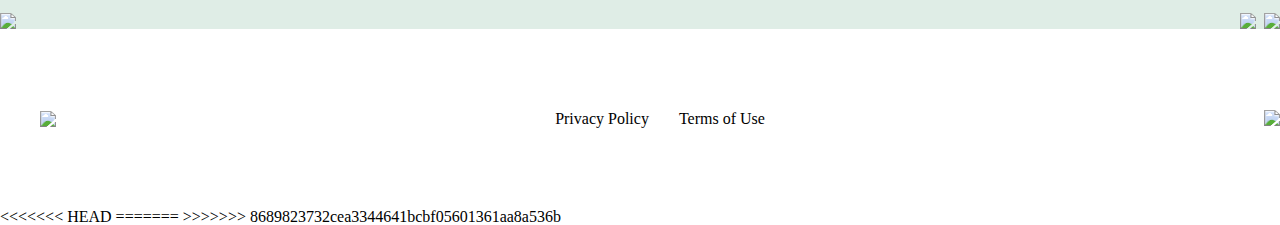
==== commit e828e538: "cookie" ====
--- a/public_html/index.html
+++ b/public_html/index.html
@@ -1,72 +1,48 @@
 <!DOCTYPE html>
 <html lang="eng" data-livestyle-extension="available">
-  <head>
-    <meta http-equiv="Content-Type" content="text/html; charset=UTF-8" />
-
-    <meta name="viewport" content="width=device-width, initial-scale=1.0" />
-    <title>Viewpoint Innovate</title>
-
-    <link rel="stylesheet" href="css/reset.css" />
-    <link rel="stylesheet" href="css/burger.css" />
-    <link rel="stylesheet" href="css/styles_mobile.css" />
-    <link rel="stylesheet" href="css/styles_tablet.css" />
-    <link rel="stylesheet" href="css/styles_desktop.css" />
-
-  </head>
-
-  <body>
-    <header class="header">
-      <div class="">
-        <div class="topBlock container">
-          <img class="logoImgTop" src="./images/mainLogo.png" />
-          <nav role="navigation" class="nav">
-            <div id="menuToggle" class="burgerMenu">
-              <!--
+
+<head>
+  <meta http-equiv="Content-Type" content="text/html; charset=UTF-8" />
+
+  <meta name="viewport" content="width=device-width, initial-scale=1.0" />
+  <title>Viewpoint Innovate</title>
+
+  <link rel="stylesheet" href="css/reset.css" />
+  <link rel="stylesheet" href="css/burger.css" />
+  <link rel="stylesheet" href="css/styles_mobile.css" />
+  <link rel="stylesheet" href="css/styles_tablet.css" />
+  <link rel="stylesheet" href="css/styles_desktop.css" />
+
+</head>
+
+<body>
+  <header class="header">
+    <div class="">
+      <div class="topBlock container">
+        <img class="logoImgTop" src="./images/mainLogo.png" />
+        <nav role="navigation" class="nav">
+          <div id="menuToggle" class="burgerMenu">
+            <!--
               A fake / hidden checkbox is used as click reciever,
               so you can use the :checked selector on it.
               -->
-              <input type="checkbox" />
-
-              <!--
+            <input type="checkbox" />
+
+            <!--
               Some spans to act as a hamburger.
               
               They are acting like a real hamburger,
               not that McDonalds stuff.
               -->
 
-              <span></span>
-              <span></span>
-
-              <!--
+            <span></span>
+            <span></span>
+
+            <!--
               Too bad the menu has to be inside of the button
               but hey, it's pure CSS magic.
               -->
-              <ul id="menu" class="navList">
-                <a href="index.html" class="navLink">
-                  <li class="navText">Home</li>
-                </a>
-                <a href="pages/aboutUs/index.html" class="navLink">
-                  <li class="navText">About us</li>
-                </a>
-
-                <a href="pages/services/index.html" class="navLink">
-                  <li class="navText">Services</li>
-                </a>
-                <a href="pages/sectorsAndIndustries/index.html" class="navLink">
-                  <li class="navText">Sectors and Industries</li>
-                </a>
-                <a href="pages/packagesAndPrices/index.html" class="navLink">
-                  <li class="navText">Packages and prices</li>
-                </a>
-
-                <a href="pages/ContactUs/index.html" class="navLink">
-                  <li class="navText contact">Contact Us</li>
-                </a>
-              </ul>
-            </div>
-          </nav>
-          <nav class="desktopNav">
-            <ul class="navList">
+            <ul id="menu" class="navList">
               <a href="index.html" class="navLink">
                 <li class="navText">Home</li>
               </a>
@@ -124,155 +100,216 @@
               <button class="cookieBtnAccept">Accept</button>
             </div>
           </div>
-          <img class="squaresBotDesktop" src="./images/desktopSquares.png" />
-        </div>
-      </div>
-    </header>
-    <main class="main">
-      <section class="infoSection">
-        <div class="infoCard container">
-          <div class="textBlock">
-            <h2 class="infoSubtitle orange">More About Us</h2>
-            <h1 class="InfoTitle title">
-              We give you a tool for communicating with the world.
-            </h1>
-            <p class="InfoText ordinaryText">
-              Our mission is to break boundaries and to pave the way to a better
-              understanding of language. That's why we provide first class
-              online courses by experienced instructors.
-            </p>
-            <button class="mainButton">
-              <a href="pages/aboutUs/index.html" class="mainButtonText"
-                >More About Us</a
-              >
-              <span class="arrow"></span>
-            </button>
-          </div>
-          <div class="imgBlock">
-            <img class="squaresTop" src="./images/infoSquaresTop.png" />
-            <img class="topImg" src="./images/copybook.png" />
-            <img class="squaresBot" src="./images/infoSquaresBot.png" />
-          </div>
-        </div>
-        <div class="infoCard container">
-          <div class="textBlock">
-            <h2 class="infoSubtitle green">Our Services</h2>
-            <h1 class="InfoTitle title">Our Services</h1>
-            <p class="InfoText ordinaryText">
-              Since the dawn of civilization, words have been the main tool of
-              mankind. And it is far more advantageous to pronounce it in more
-              than one language. And our services can help you do just that.
-            </p>
-            <button class="mainButton">
-              <a href="pages/services/index.html" class="mainButtonText"
-                >Learn More</a
-              ><span class="arrow"></span>
-            </button>
-          </div>
-          <div class="imgBlock">
-            <img
-              class="squaresTop reverse top"
-              src="./images/infoSquaresTop.png"
-            />
-            <img class="topImg" src="./images/hands.png" />
-            <img class="squaresBot reverse" src="./images/infoSquaresBot.png" />
-          </div>
-        </div>
-        <div class="infoCard container">
-          <div class="textBlock">
-            <h2 class="infoSubtitle blue">Sectors and Industries</h2>
-            <h1 class="InfoTitle title">
-              We are experts at communicating on all topics
-            </h1>
-            <p class="InfoText ordinaryText">
-              You can understand how to ask where you can go in a new city in
-              another country. But for business purposes, this will not be
-              enough. That is why we provide a specialised service for each
-              individual case.
-            </p>
-            <button class="mainButton">
-              <a href="pages/sectorsAndIndustries/index.html" class="mainButtonText"
-                >Learn More</a
-              >
-              <span class="arrow"></span>
-            </button>
-          </div>
-          <div class="imgBlock">
-            <img class="squaresTop" src="./images/infoSquaresTop.png" />
-            <img class="topImg" src="./images/coffee.png" />
-            <img class="squaresBot" src="./images/infoSquaresBot.png" />
-          </div>
-        </div>
-        <div class="infoCard container">
-          <div class="textBlock">
-            <h2 class="infoSubtitle red">Our Prices</h2>
-            <h1 class="InfoTitle title">
-              Limitless possibilities for a small fee
-            </h1>
-            <p class="InfoText ordinaryText">
-              We don't hide the price from initial familiarisation. View the
-              full list of services and their costs.
-            </p>
-            <button class="mainButton">
-              <a href="pages/packagesAndPrices/index.html" class="mainButtonText"
-                >Our Prices</a
-              ><span class="arrow"></span>
-            </button>
-          </div>
-          <div class="imgBlock">
-            <img
-              class="squaresTop reverse top"
-              src="./images/infoSquaresTop.png"
-            />
-            <img class="topImg" src="./images/writing.png" />
-            <img class="squaresBot reverse" src="./images/infoSquaresBot.png" />
-          </div>
-        </div>
-      </section>
-    </main>
-    <section class="contactUs container">
-      <img class="squaresTopDesktop contactSquareTop" src="./images/desktopSquaresTop.png" />
-      <img class="squaresTopDesktop contactSquareTop right" src="./images/desktopSquaresTop.png" />
-      <img class="photoCenter " src="./images/cafe.png" />
-      <div class="textBlockContact">
-        <h1 class="contactTitle title">Cooperate with us!</h1>
-        <p class="contactText ordinaryText">
-          There's nothing left to do, just fill in the form and our manager will
-          write back to you.
-        </p>
-        <button class="mainButton">
-          <a href="pages/ContactUs/index.html" class="mainButtonText"
-            >Contact Us</a
-          ><span class="arrow"></span>
-        </button>
-      </div>
-      <img class="photoTop" src="./images/girl.png" />
-      <img class="photoBot" src="./images/laptop.png" />
-      <img class="squaresBotDesktop contactSquareBot" src="./images/desktopSquares.png" />
-      <img class="squaresBotDesktop contactSquareBot right" src="./images/desktopSquares.png" />
+        </nav>
+        <nav class="desktopNav">
+          <ul class="navList">
+            <a href="index.html" class="navLink">
+              <li class="navText">Home</li>
+            </a>
+            <a href="pages/aboutUs/index.html" class="navLink">
+              <li class="navText">About us</li>
+            </a>
+
+            <a href="pages/services/index.html" class="navLink">
+              <li class="navText">Services</li>
+            </a>
+            <a href="pages/sectorsAndIndustries/index.html" class="navLink">
+              <li class="navText">Sectors and Industries</li>
+            </a>
+            <a href="pages/packagesAndPrices/index.html" class="navLink">
+              <li class="navText">Packages and prices</li>
+            </a>
+
+            <a href="pages/ContactUs/index.html" class="navLink">
+              <li class="navText contact">Contact Us</li>
+            </a>
+          </ul>
+        </nav>
+      </div>
+      <div class="headerContent container">
+        <img class="squaresTopDesktop" src="./images/desktopSquaresTop.png" />
+        <div class="textBlock desktopTopBlock">
+          <h1 class="headerTitle title">
+            We help your business to communicate fluently.
+          </h1>
+          <p class="headerText ordinaryText">
+            We are helping you to reshape the language barrier into the
+            doorway to new opportunities for you and your business!
+          </p>
+          <button class="mainButton">
+            <a href="pages/services/index.html" class="mainButtonText">Our Services</span></a>
+            <span class="arrow"></span>
+          </button>
+        </div>
+        <div class="imgBlock">
+          <img class="topHeaderSquares" src="./images/squaresHeader.png" />
+          <img class="topImg" src="./images/buildings.png" />
+        </div>
+        <img class="squaresBotDesktop" src="./images/desktopSquares.png" />
+      </div>
+    </div>
+  </header>
+  <main class="main">
+    <section class="infoSection" id="animation">
+      <div class="infoCard container ">
+        <div class="textBlock hide">
+          <h2 class="infoSubtitle orange">More About Us</h2>
+          <h1 class="InfoTitle title">
+            We give you a tool for communicating with the world.
+          </h1>
+          <p class="InfoText ordinaryText">
+            Our mission is to break boundaries and to pave the way to a better
+            understanding of language. That's why we provide first class
+            online courses by experienced instructors.
+          </p>
+          <button class="mainButton">
+            <a href="pages/aboutUs/index.html" class="mainButtonText">More About Us</a>
+            <span class="arrow"></span>
+          </button>
+        </div>
+        <div class="imgBlock">
+          <img class="squaresTop" src="./images/infoSquaresTop.png" />
+          <img class="topImg" src="./images/copybook.png" />
+          <img class="squaresBot" src="./images/infoSquaresBot.png" />
+        </div>
+      </div>
+      <div class="infoCard container">
+        <div class="textBlock hide">
+          <h2 class="infoSubtitle green">Our Services</h2>
+          <h1 class="InfoTitle title">Our Services</h1>
+          <p class="InfoText ordinaryText">
+            Since the dawn of civilization, words have been the main tool of
+            mankind. And it is far more advantageous to pronounce it in more
+            than one language. And our services can help you do just that.
+          </p>
+          <button class="mainButton">
+            <a href="pages/services/index.html" class="mainButtonText">Learn More</a><span class="arrow"></span>
+          </button>
+        </div>
+        <div class="imgBlock">
+          <img class="squaresTop reverse top" src="./images/infoSquaresTop.png" />
+          <img class="topImg" src="./images/hands.png" />
+          <img class="squaresBot reverse" src="./images/infoSquaresBot.png" />
+        </div>
+      </div>
+      <div class="infoCard container">
+        <div class="textBlock hide">
+          <h2 class="infoSubtitle blue">Sectors and Industries</h2>
+          <h1 class="InfoTitle title">
+            We are experts at communicating on all topics
+          </h1>
+          <p class="InfoText ordinaryText">
+            You can understand how to ask where you can go in a new city in
+            another country. But for business purposes, this will not be
+            enough. That is why we provide a specialised service for each
+            individual case.
+          </p>
+          <button class="mainButton">
+            <a href="pages/sectorsAndIndustries/index.html" class="mainButtonText">Learn More</a>
+            <span class="arrow"></span>
+          </button>
+        </div>
+        <div class="imgBlock">
+          <img class="squaresTop" src="./images/infoSquaresTop.png" />
+          <img class="topImg" src="./images/coffee.png" />
+          <img class="squaresBot" src="./images/infoSquaresBot.png" />
+        </div>
+      </div>
+      <div class="infoCard container">
+        <div class="textBlock hide">
+          <h2 class="infoSubtitle red">Our Prices</h2>
+          <h1 class="InfoTitle title">
+            Limitless possibilities for a small fee
+          </h1>
+          <p class="InfoText ordinaryText">
+            We don't hide the price from initial familiarisation. View the
+            full list of services and their costs.
+          </p>
+          <button class="mainButton">
+            <a href="pages/packagesAndPrices/index.html" class="mainButtonText">Our Prices</a><span
+              class="arrow"></span>
+          </button>
+        </div>
+        <div class="imgBlock">
+          <img class="squaresTop reverse top" src="./images/infoSquaresTop.png" />
+          <img class="topImg" src="./images/writing.png" />
+          <img class="squaresBot reverse" src="./images/infoSquaresBot.png" />
+        </div>
+      </div>
     </section>
-    <footer class="footer desktopWrapper container">
-      <img class="logoFooter" src="./images/mainLogo.png" />
-      <div class="termsNPrivacy">
-        <a href="pages/privacy/index.html" class="privacy">Privacy Policy</a>
-        <a href="pages/terms/index.html" class="terms">Terms of Use</a>
-      </div>
-      <div class="socials">
-        <a href="https://uk-ua.facebook.com/" class="socialLink">
-          <img class="socialImg" src="./images/facebook.png"
-        /></a>
-        <a href="https://ru.linkedin.com/" class="socialLink">
-          <img class="socialImg" src="./images/linkedin.png"
-        /></a>
-        <a href="https://twitter.com/" class="socialLink">
-          <img class="socialImg" src="./images/twitter.png"
-        /></a>
-      </div>
-    </footer>
-
+  </main>
+  <section class="contactUs container ">
+    <img class="squaresTopDesktop contactSquareTop" src="./images/desktopSquaresTop.png" />
+    <img class="squaresTopDesktop contactSquareTop right" src="./images/desktopSquaresTop.png" />
+    <img class="photoCenter " src="./images/cafe.png" />
+    <div class="textBlockContact ">
+      <h1 class="contactTitle title">Cooperate with us!</h1>
+      <p class="contactText ordinaryText">
+        There's nothing left to do, just fill in the form and our manager will
+        write back to you.
+      </p>
+      <button class="mainButton">
+        <a href="pages/ContactUs/index.html" class="mainButtonText">Contact Us</a><span class="arrow"></span>
+      </button>
+    </div>
+    <img class="photoTop" src="./images/girl.png" />
+    <img class="photoBot" src="./images/laptop.png" />
+    <img class="squaresBotDesktop contactSquareBot" src="./images/desktopSquares.png" />
+    <img class="squaresBotDesktop contactSquareBot right" src="./images/desktopSquares.png" />
+  </section>
+  <footer class="footer desktopWrapper container">
+    <img class="logoFooter" src="./images/mainLogo.png" />
+    <div class="termsNPrivacy">
+      <a href="pages/privacy/index.html" class="privacy">Privacy Policy</a>
+      <a href="pages/terms/index.html" class="terms">Terms of Use</a>
+    </div>
+    <div class="socials">
+      <a href="https://uk-ua.facebook.com/" class="socialLink">
+        <img class="socialImg" src="./images/facebook.png" /></a>
+      <a href="https://ru.linkedin.com/" class="socialLink">
+        <img class="socialImg" src="./images/linkedin.png" /></a>
+      <a href="https://twitter.com/" class="socialLink">
+        <img class="socialImg" src="./images/twitter.png" /></a>
+    </div>
+  </footer>
+
+  <script src="js/jquery.js"></script>
+  <script>
+    $(function () {  // $(document).ready shorthand
+      $('animation').fadeIn('slow');
+    });
+
+    $(document).ready(function () {
+
+      /* Every time the window is scrolled ... */
+      $(window).scroll(function () {
+
+        /* Check the location of each desired element */
+        $('.hide').each(function (i) {
+
+          var bottom_of_object = $(this).position().top + $(this).outerHeight();
+          var bottom_of_window = $(window).scrollTop() + $(window).height();
+
+          /* If the object is completely visible in the window, fade it it */
+          if (bottom_of_window > bottom_of_object) {
+
+            $(this).animate({ 'opacity': '1', 'padding-top': '20px' }, 1000);
+
+          }
+
+        });
+
+      });
+
+    });
+  </script>
+
+<<<<<<< HEAD
+</body>
+=======
     <script src="js/jquery.js"></script>
     <script src="js/main.js"></script>
 
-
-  </body>
-</html>
+>>>>>>> 8689823732cea3344641bcbf05601361aa8a536b
+
+</html>--- a/public_html/css/styles_mobile.css
+++ b/public_html/css/styles_mobile.css
@@ -550,6 +550,10 @@
   margin-top: 0px;
   margin-left: 10px;
 }
+
+.hide {
+  opacity: 0;
+}
 /* MODAL END */
 
 .cookiesContainer {
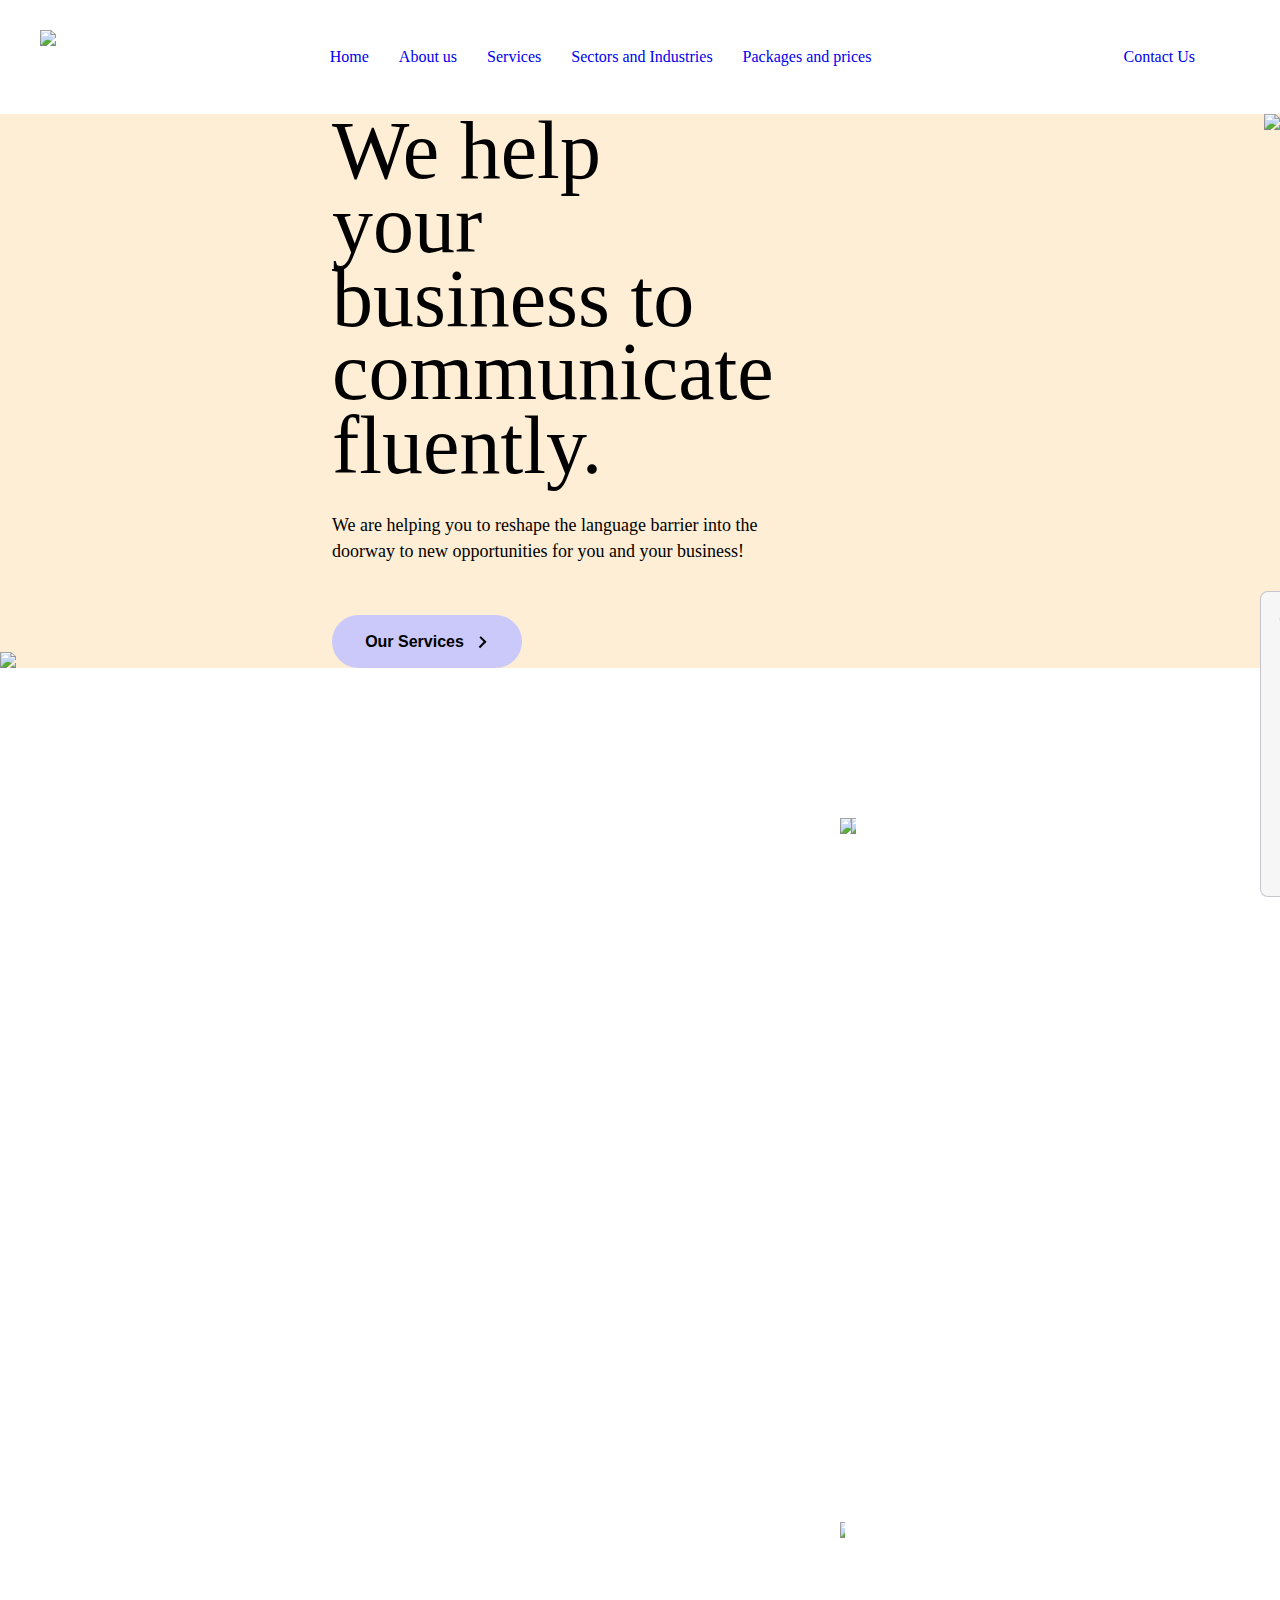
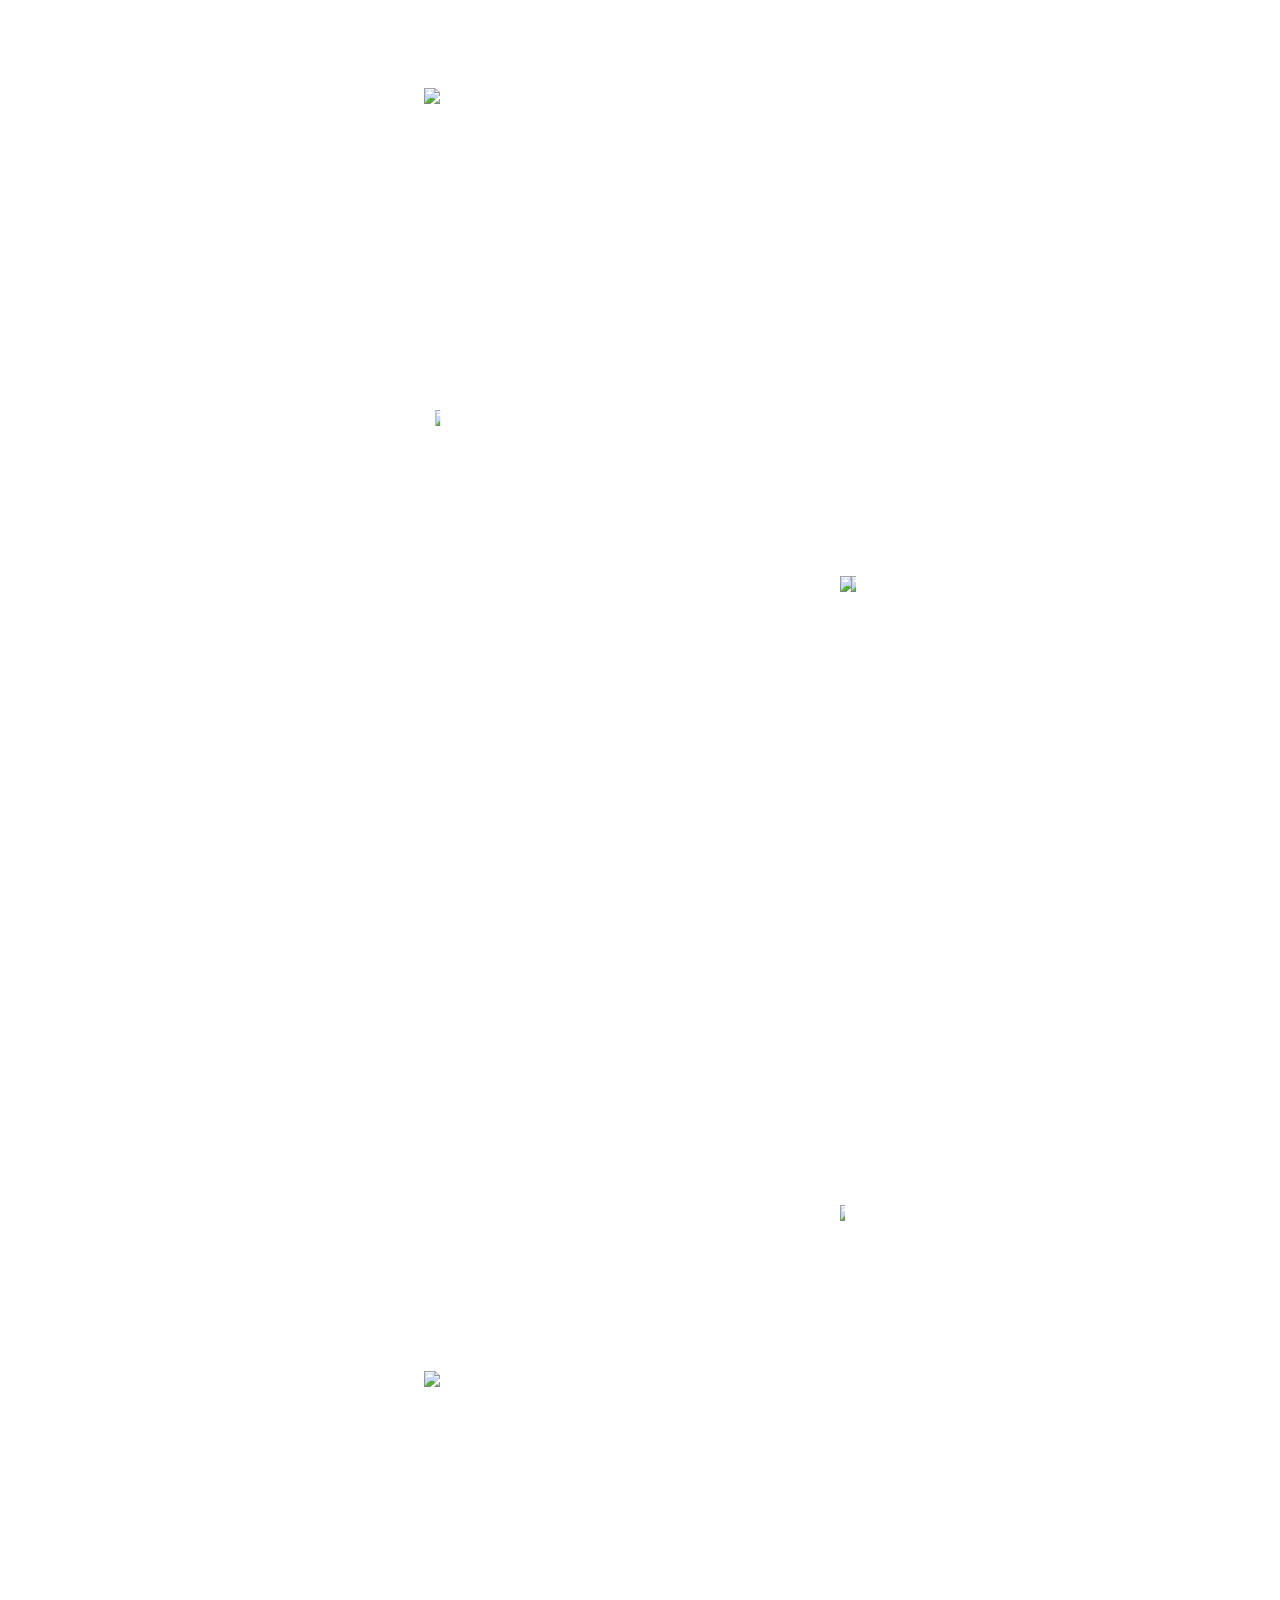
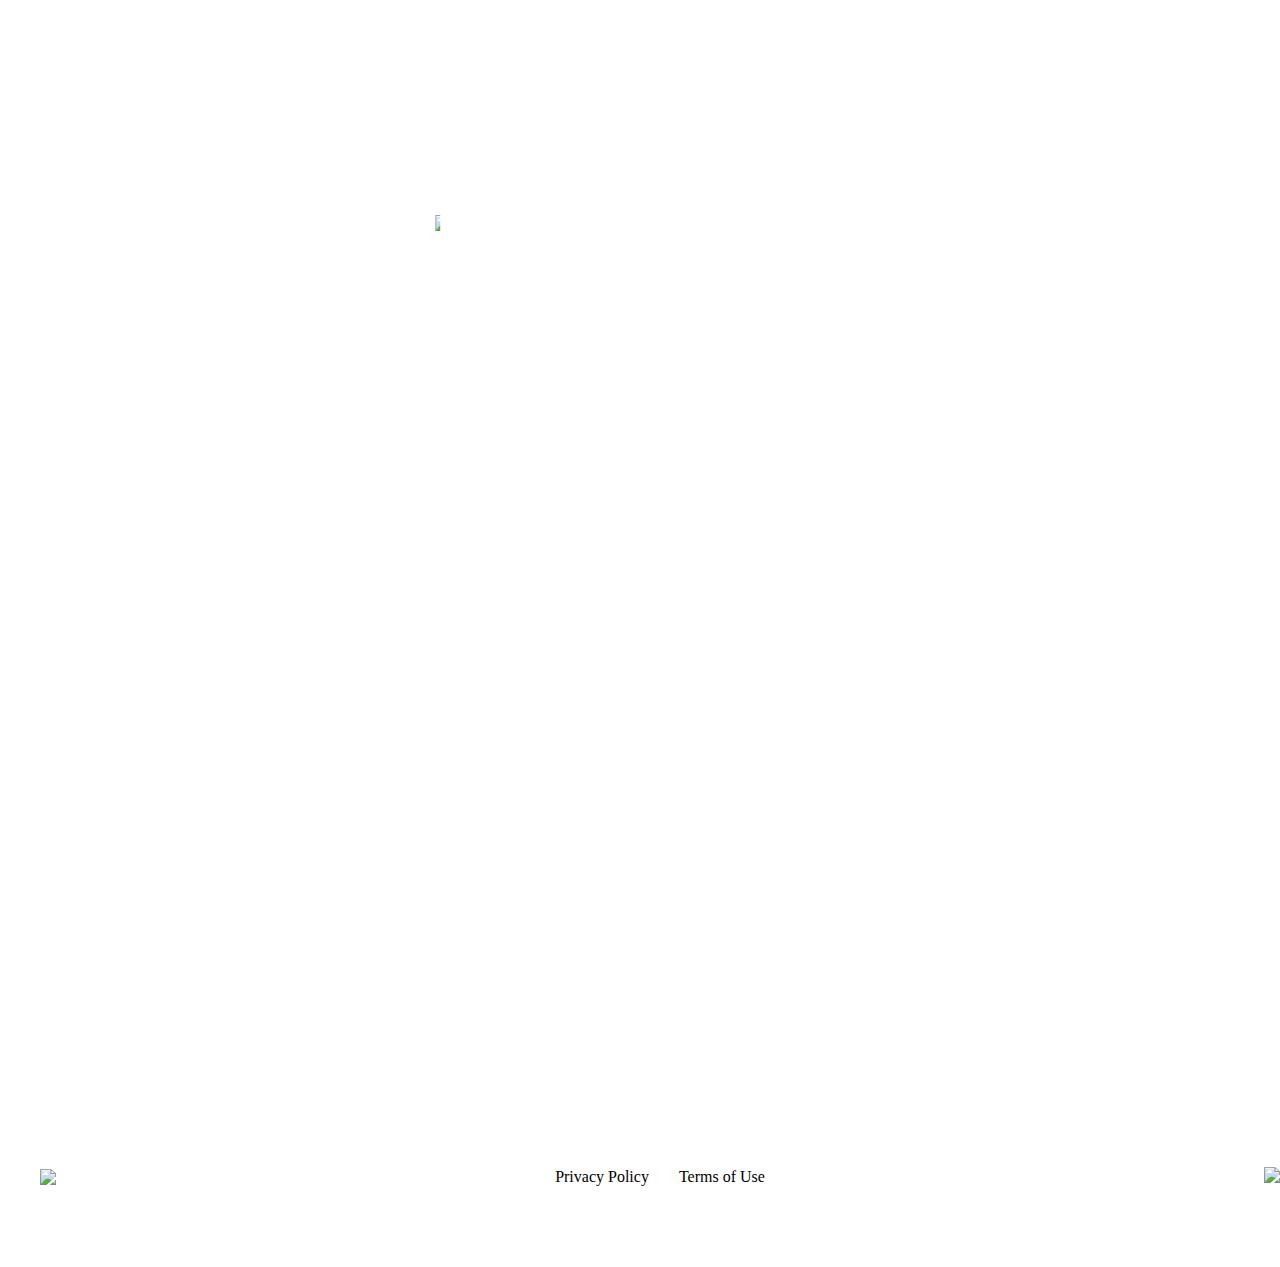
==== commit 7e67a465: "add animation" ====
--- a/public_html/index.html
+++ b/public_html/index.html
@@ -26,7 +26,7 @@
               A fake / hidden checkbox is used as click reciever,
               so you can use the :checked selector on it.
               -->
-            <input type="checkbox" />
+            <input type="checkbox" class="input" />
 
             <!--
               Some spans to act as a hamburger.
@@ -64,42 +64,6 @@
                 <li class="navText contact">Contact Us</li>
               </a>
             </ul>
-          </nav>
-        </div>
-        <div class="headerContent container">
-          <img class="squaresTopDesktop" src="./images/desktopSquaresTop.png" />
-          <div class="textBlock desktopTopBlock">
-            <h1 class="headerTitle title">
-              We help your business to communicate fluently.
-            </h1>
-            <p class="headerText ordinaryText">
-              We are helping you to reshape the language barrier into the
-              doorway to new opportunities for you and your business!
-            </p>
-            <button class="mainButton">
-              <a href="pages/services/index.html" class="mainButtonText"
-                >Our Services</span></a
-              >
-              <span class="arrow"></span>
-            </button>
-          </div>
-          <div class="imgBlock">
-            <img class="topHeaderSquares" src="./images/squaresHeader.png" />
-            <img class="topImg" src="./images/buildings.png" />
-            <div class="cookiesContainer">
-              <div class="cookiesWrapper">
-              <div class="cookieBtnWrapper">
-                <button class="cookieBtnArrow" type="button"><img class="cookieBtnArrowImg" src="./images/cookieArrow.png" alt=""></button>
-                <span class="cookieTitle">Cookie</span>
-              </div>
-              <button class="cookieBtnClose">+</button>
-            </div>
-              <p class="cookiesText">
-                We use cookies for better UX and analytics, and ads. Check our <a class="cookiesTextLink" href="./pages/privacy/index.html">Privacy Policy</a> for more details.
-              </p>
-              <button class="cookieBtnAccept">Accept</button>
-            </div>
-          </div>
         </nav>
         <nav class="desktopNav">
           <ul class="navList">
@@ -144,9 +108,26 @@
         <div class="imgBlock">
           <img class="topHeaderSquares" src="./images/squaresHeader.png" />
           <img class="topImg" src="./images/buildings.png" />
-        </div>
-        <img class="squaresBotDesktop" src="./images/desktopSquares.png" />
-      </div>
+          <div class="cookiesContainer">
+            <div class="cookiesWrapper">
+              <div class="cookieBtnWrapper">
+                <button class="cookieBtnArrow" type="button"><img class="cookieBtnArrowImg"
+                    src="./images/cookieArrow.png" alt=""></button>
+                <span class="cookieTitle">Cookie</span>
+              </div>
+              <button class="cookieBtnClose">+</button>
+            </div>
+            <p class="cookiesText">
+              We use cookies for better UX and analytics, and ads. Check our <a class="cookiesTextLink"
+                href="./pages/privacy/index.html">Privacy Policy</a> for more details.
+            </p>
+            <button class="cookieBtnAccept">Accept</button>
+          </div>
+        </div>
+        </nav>
+
+      </div>
+
     </div>
   </header>
   <main class="main">
@@ -238,7 +219,7 @@
       </div>
     </section>
   </main>
-  <section class="contactUs container ">
+  <section class="contactUs container hide">
     <img class="squaresTopDesktop contactSquareTop" src="./images/desktopSquaresTop.png" />
     <img class="squaresTopDesktop contactSquareTop right" src="./images/desktopSquaresTop.png" />
     <img class="photoCenter " src="./images/cafe.png" />
@@ -293,7 +274,7 @@
           /* If the object is completely visible in the window, fade it it */
           if (bottom_of_window > bottom_of_object) {
 
-            $(this).animate({ 'opacity': '1', 'padding-top': '20px' }, 1000);
+            $(this).animate({ 'opacity': '1', 'padding-top': '20px' }, 500);
 
           }
 
@@ -304,12 +285,8 @@
     });
   </script>
 
-<<<<<<< HEAD
-</body>
-=======
-    <script src="js/jquery.js"></script>
-    <script src="js/main.js"></script>
-
->>>>>>> 8689823732cea3344641bcbf05601361aa8a536b
+  <script src="js/jquery.js"></script>
+  <script src="js/main.js"></script>
+
 
 </html>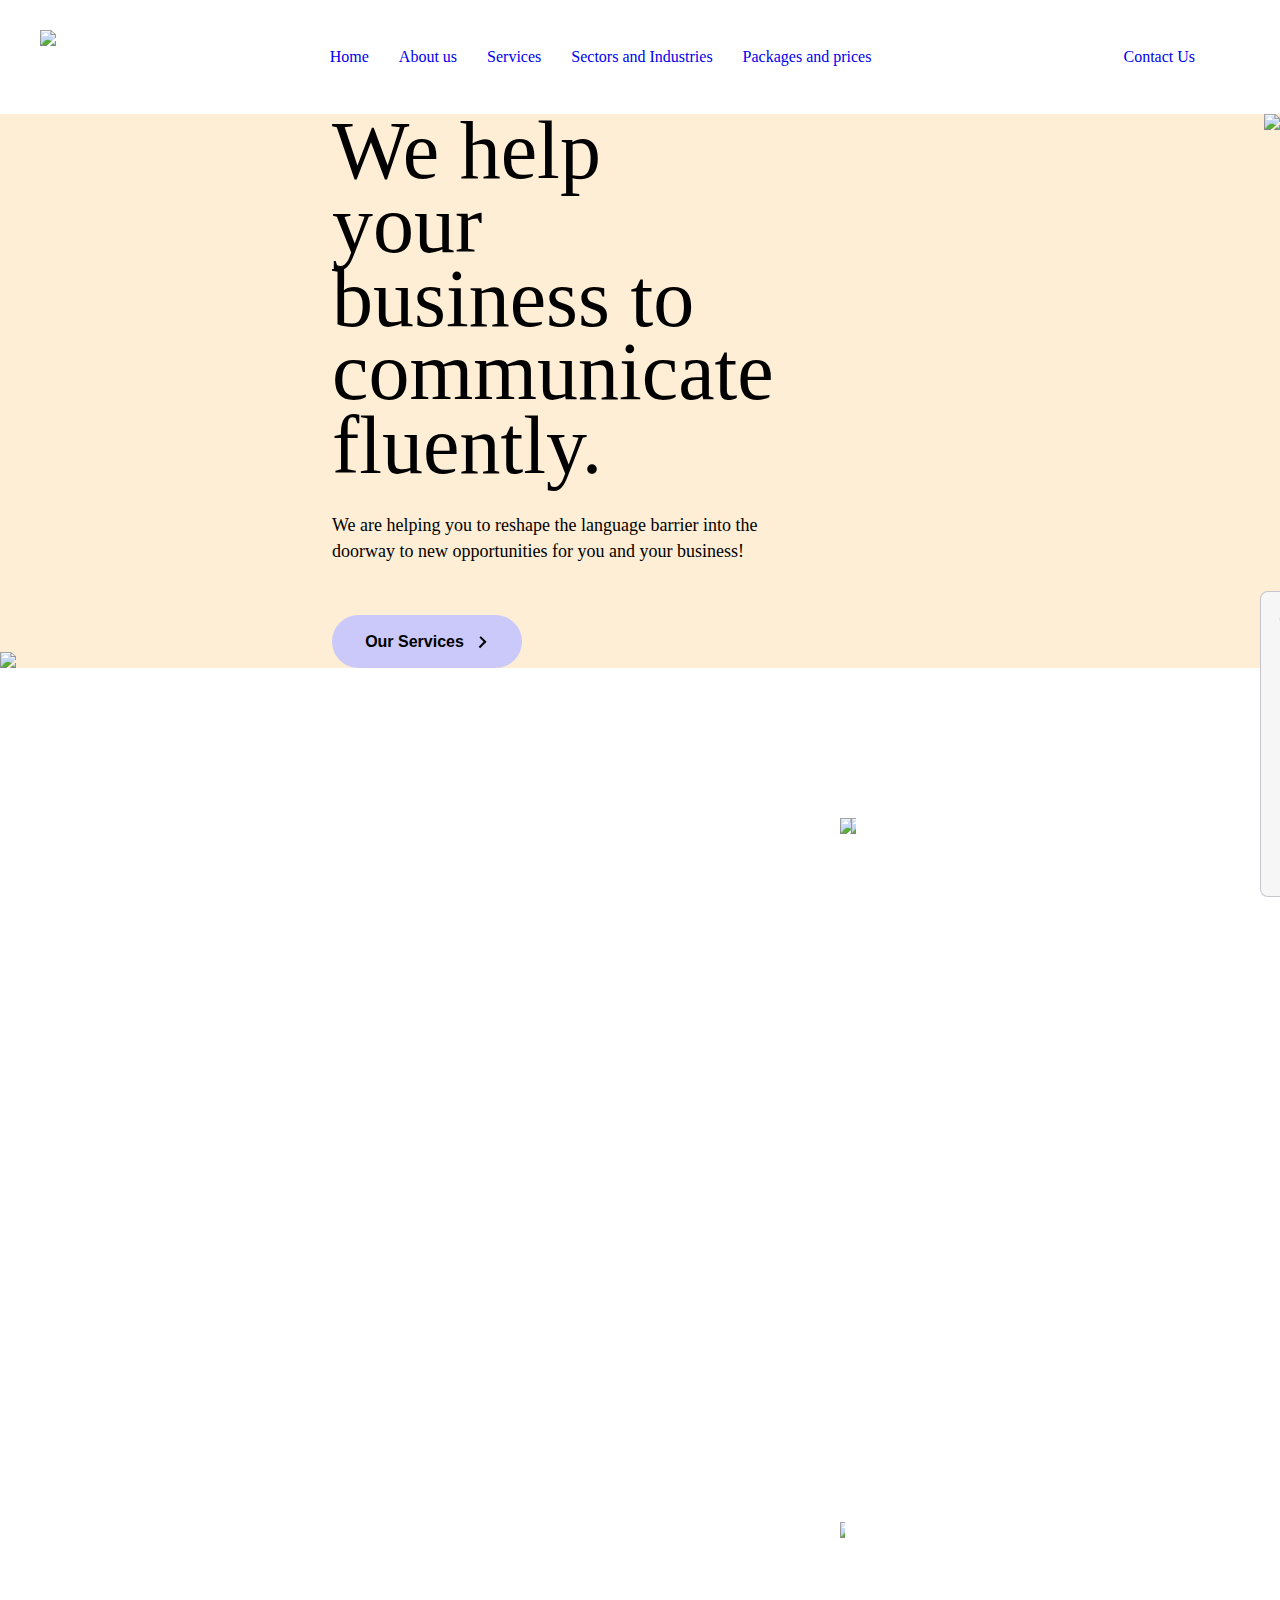
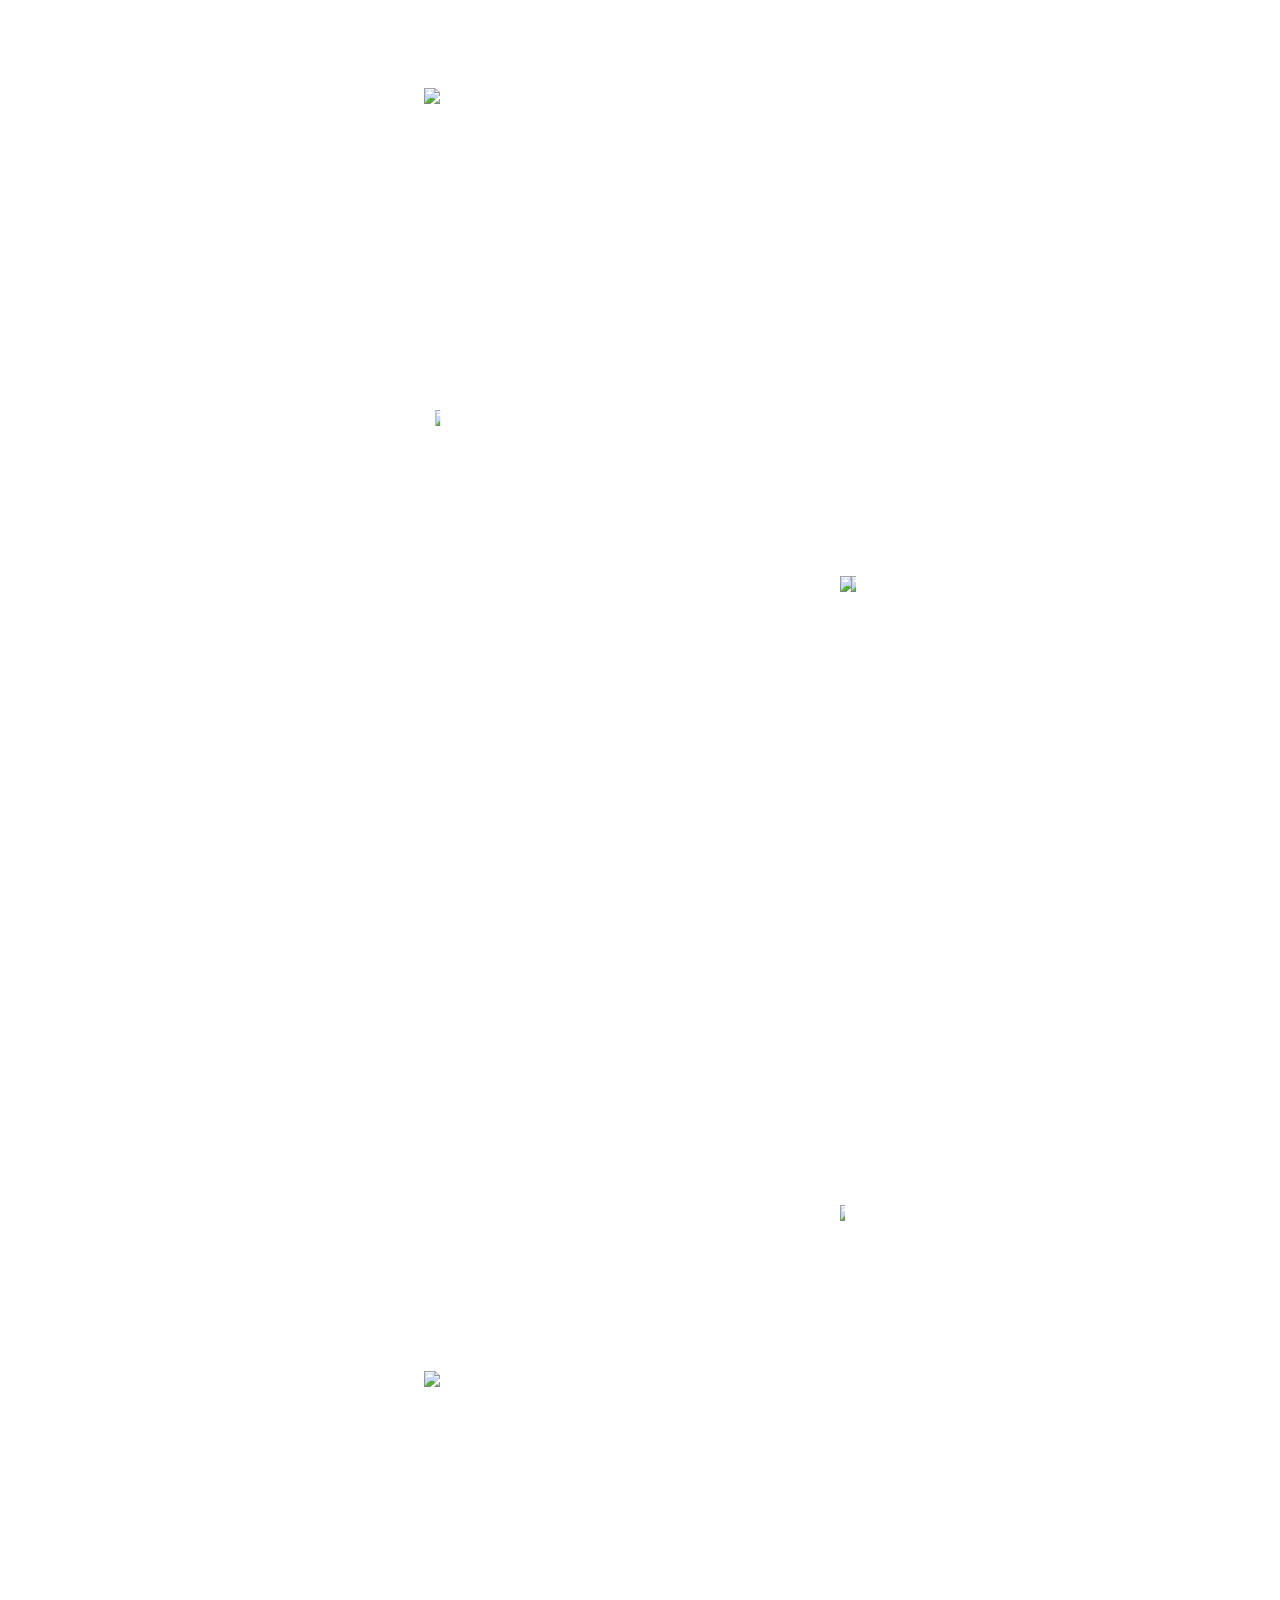
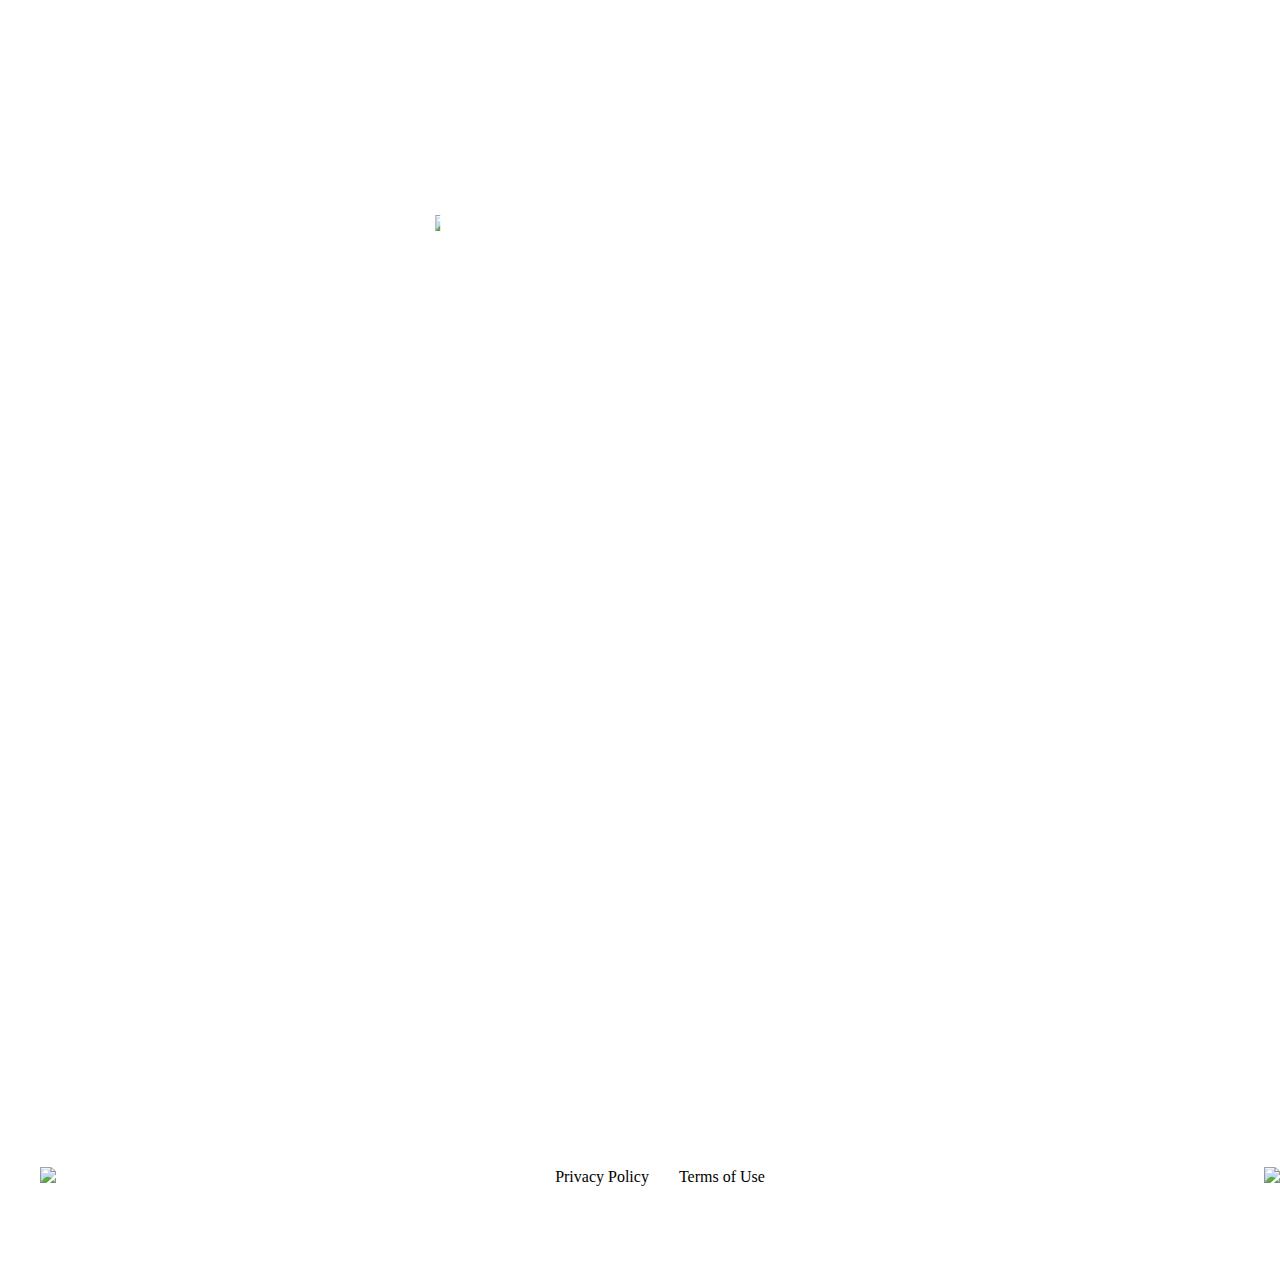
==== commit 0e6b05df: "final fix2" ====
--- a/public_html/index.html
+++ b/public_html/index.html
@@ -6,6 +6,8 @@
 
   <meta name="viewport" content="width=device-width, initial-scale=1.0" />
   <title>Viewpoint Innovate</title>
+  <link rel="shortcut icon" type="image/x-icon" href="./images/viewpoint_fav.ico" />
+
 
   <link rel="stylesheet" href="css/reset.css" />
   <link rel="stylesheet" href="css/burger.css" />
@@ -19,7 +21,8 @@
   <header class="header">
     <div class="">
       <div class="topBlock container">
-        <img class="logoImgTop" src="./images/mainLogo.png" />
+        <a href="#">
+        <img class="logoImgTop" src="./images/mainLogo.png" /></a>
         <nav role="navigation" class="nav">
           <div id="menuToggle" class="burgerMenu">
             <!--
@@ -239,7 +242,8 @@
     <img class="squaresBotDesktop contactSquareBot right" src="./images/desktopSquares.png" />
   </section>
   <footer class="footer desktopWrapper container">
-    <img class="logoFooter" src="./images/mainLogo.png" />
+    <a href="#">
+    <img class="logoFooter" src="./images/mainLogo.png" /></a>
     <div class="termsNPrivacy">
       <a href="pages/privacy/index.html" class="privacy">Privacy Policy</a>
       <a href="pages/terms/index.html" class="terms">Terms of Use</a>
